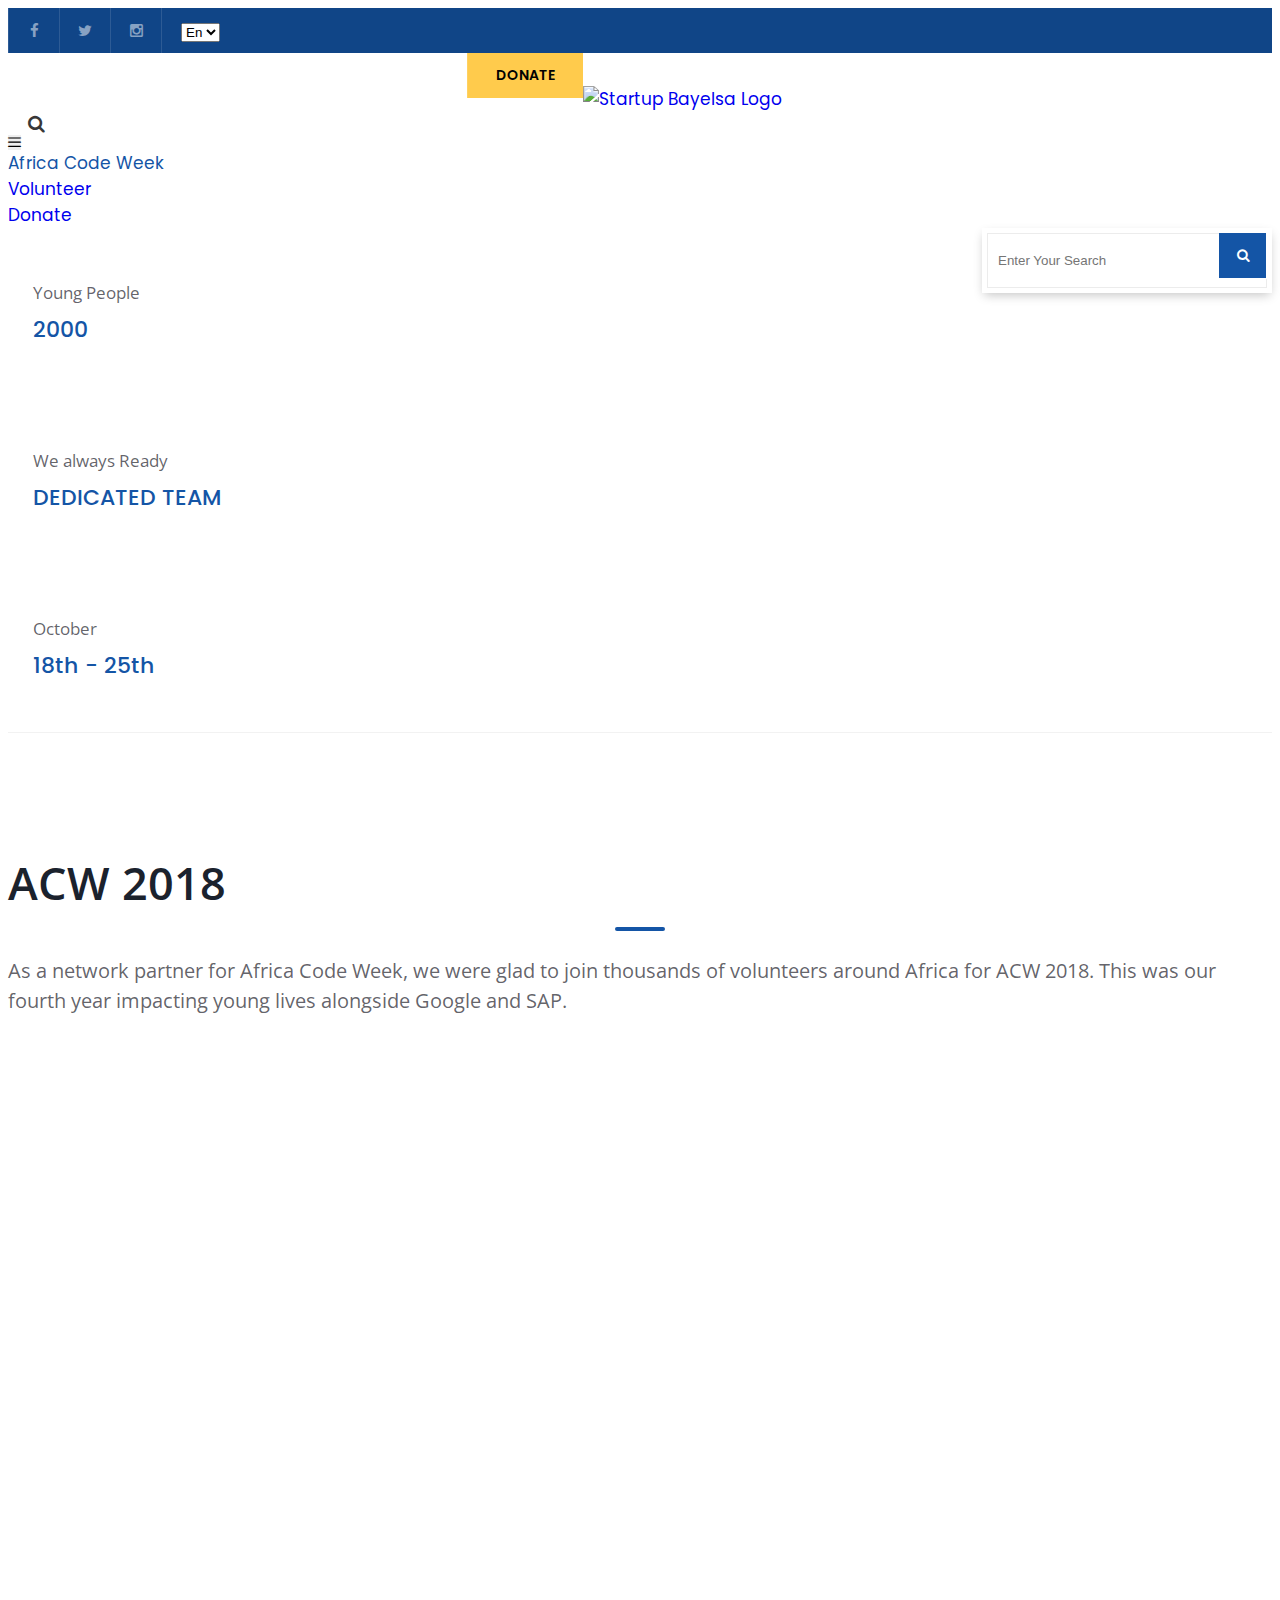
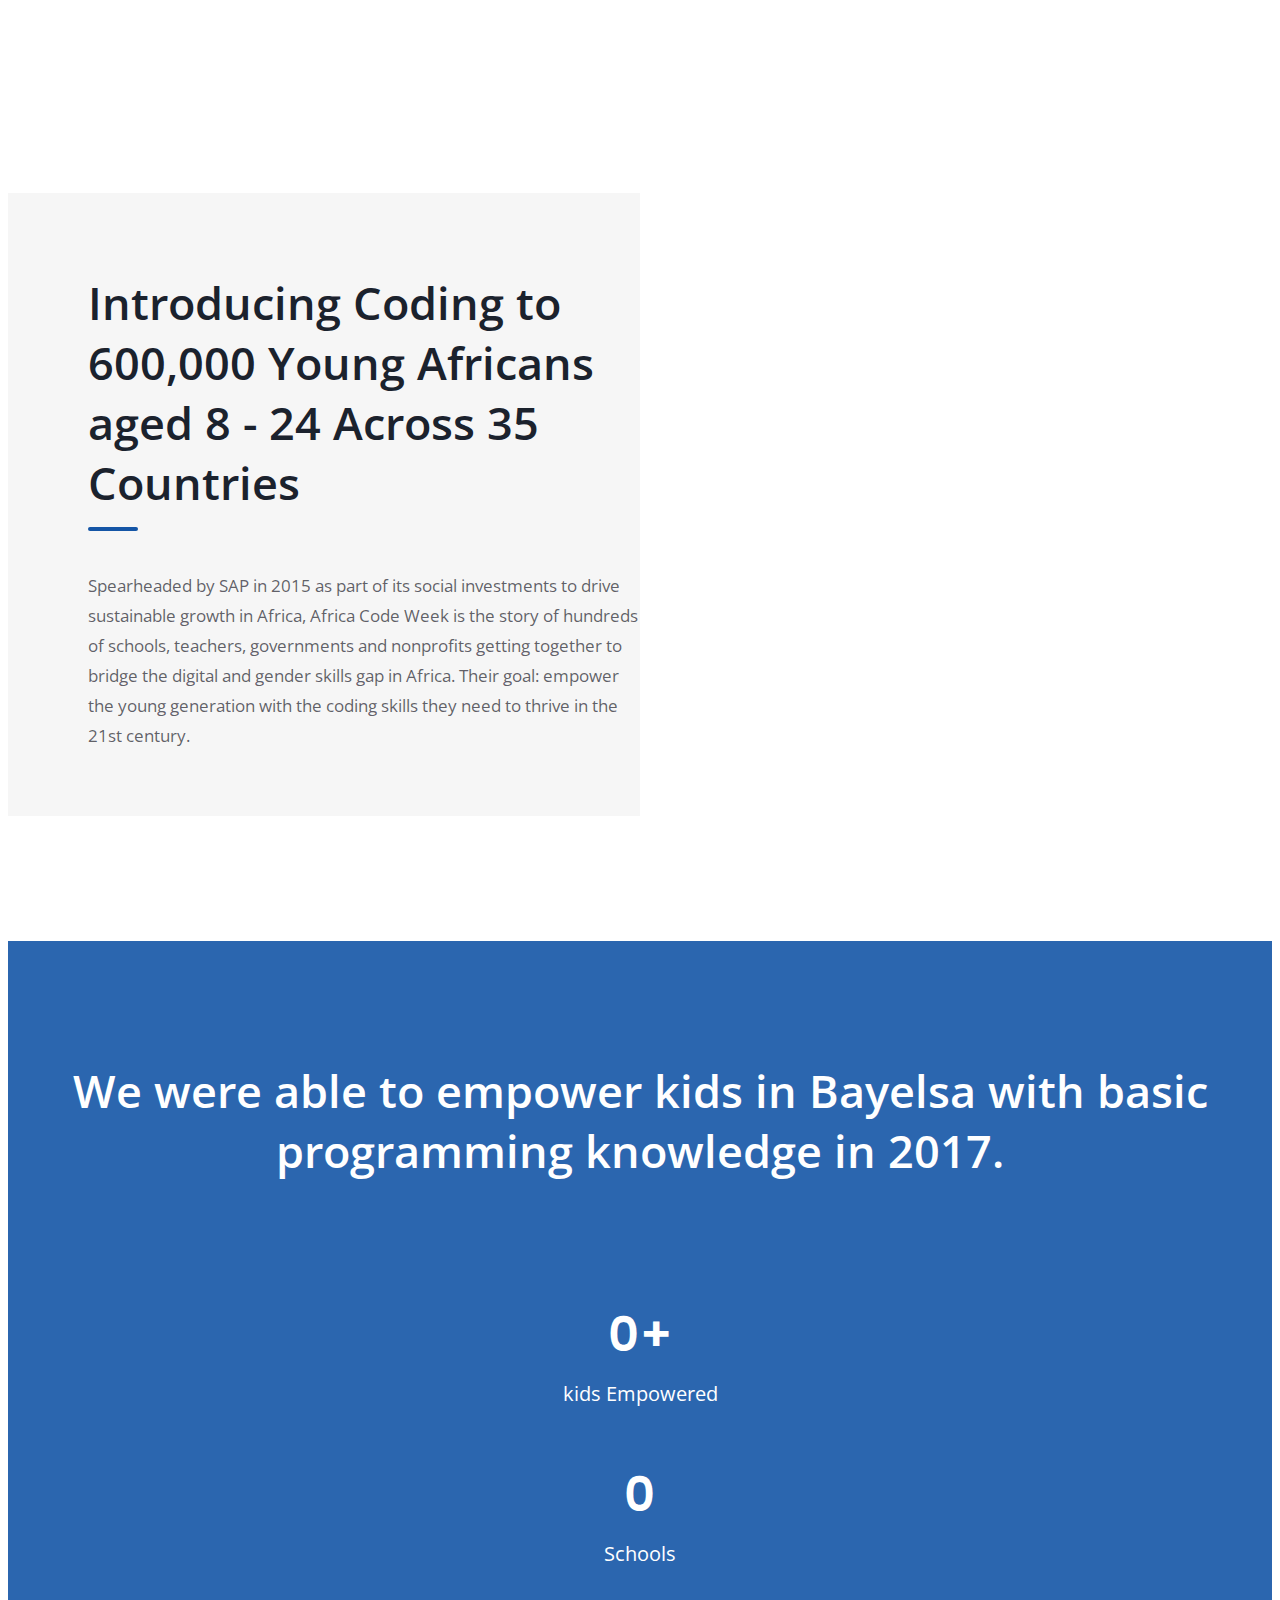
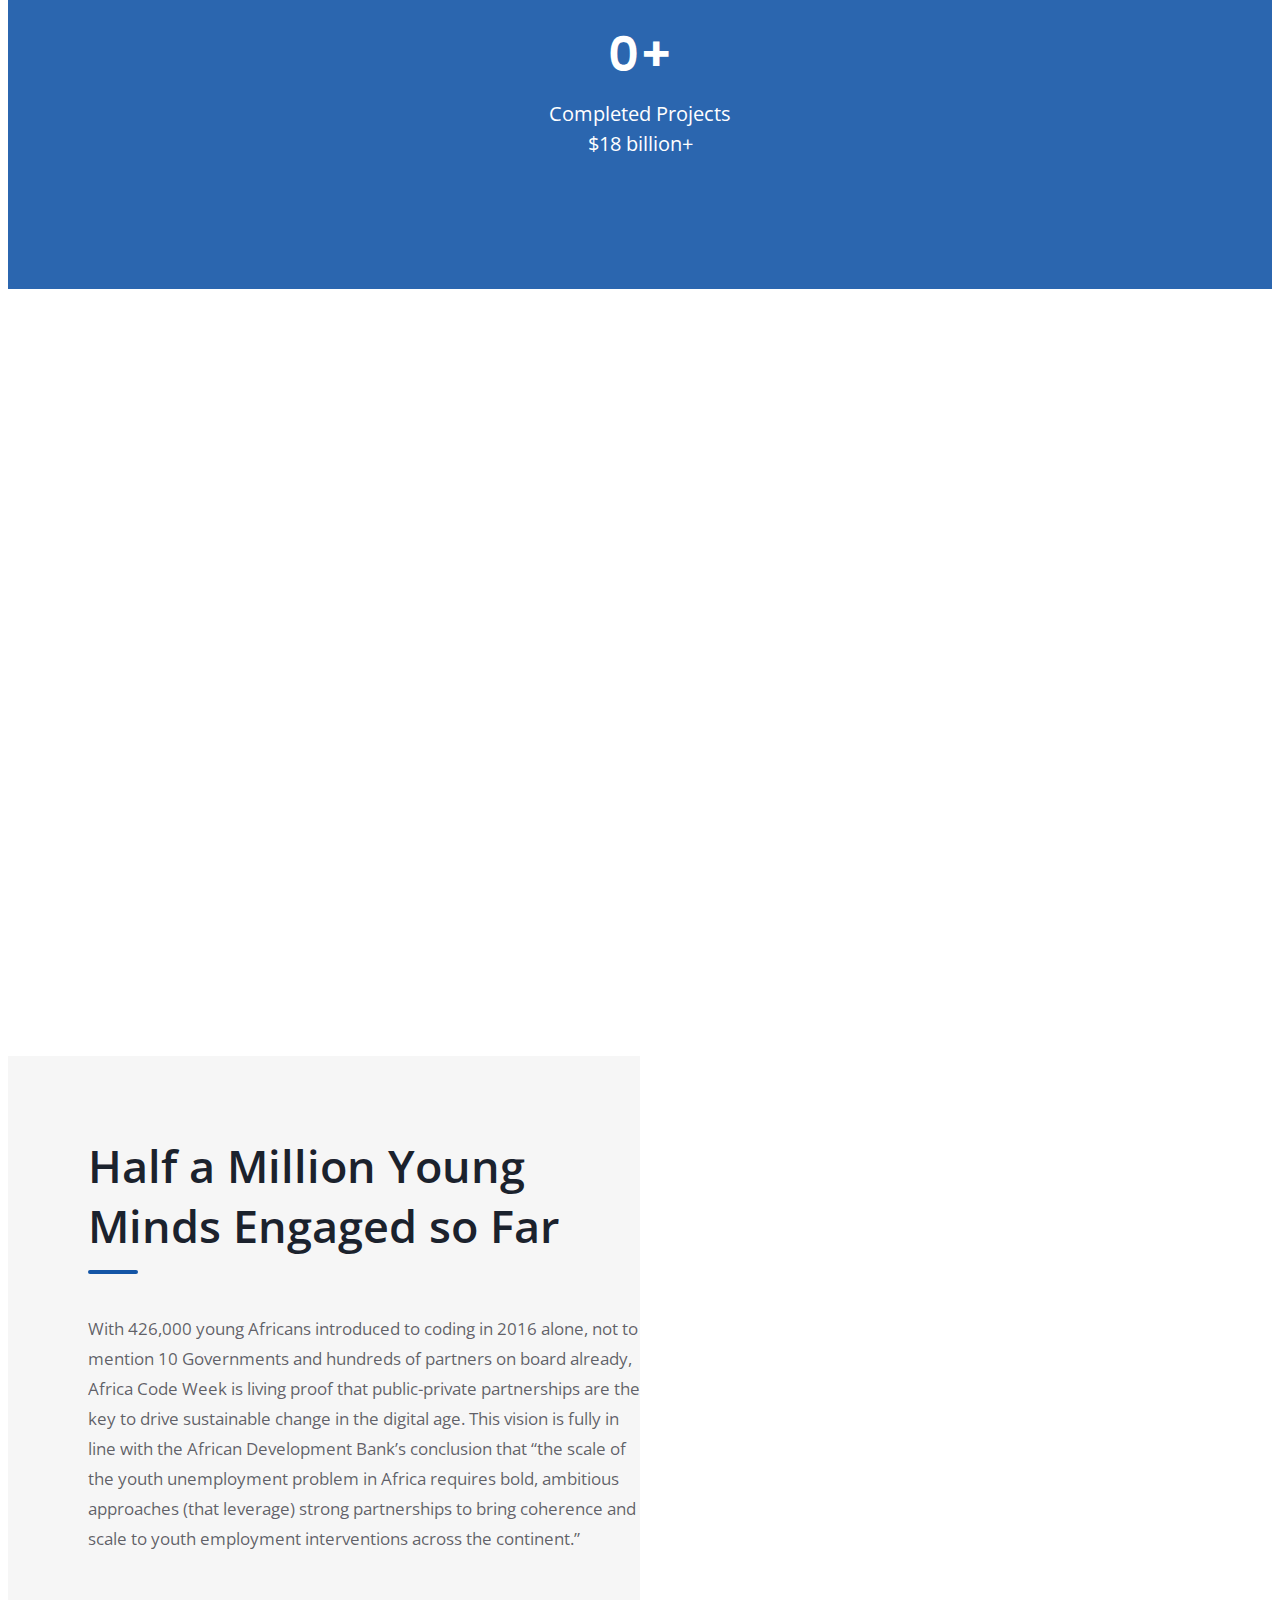
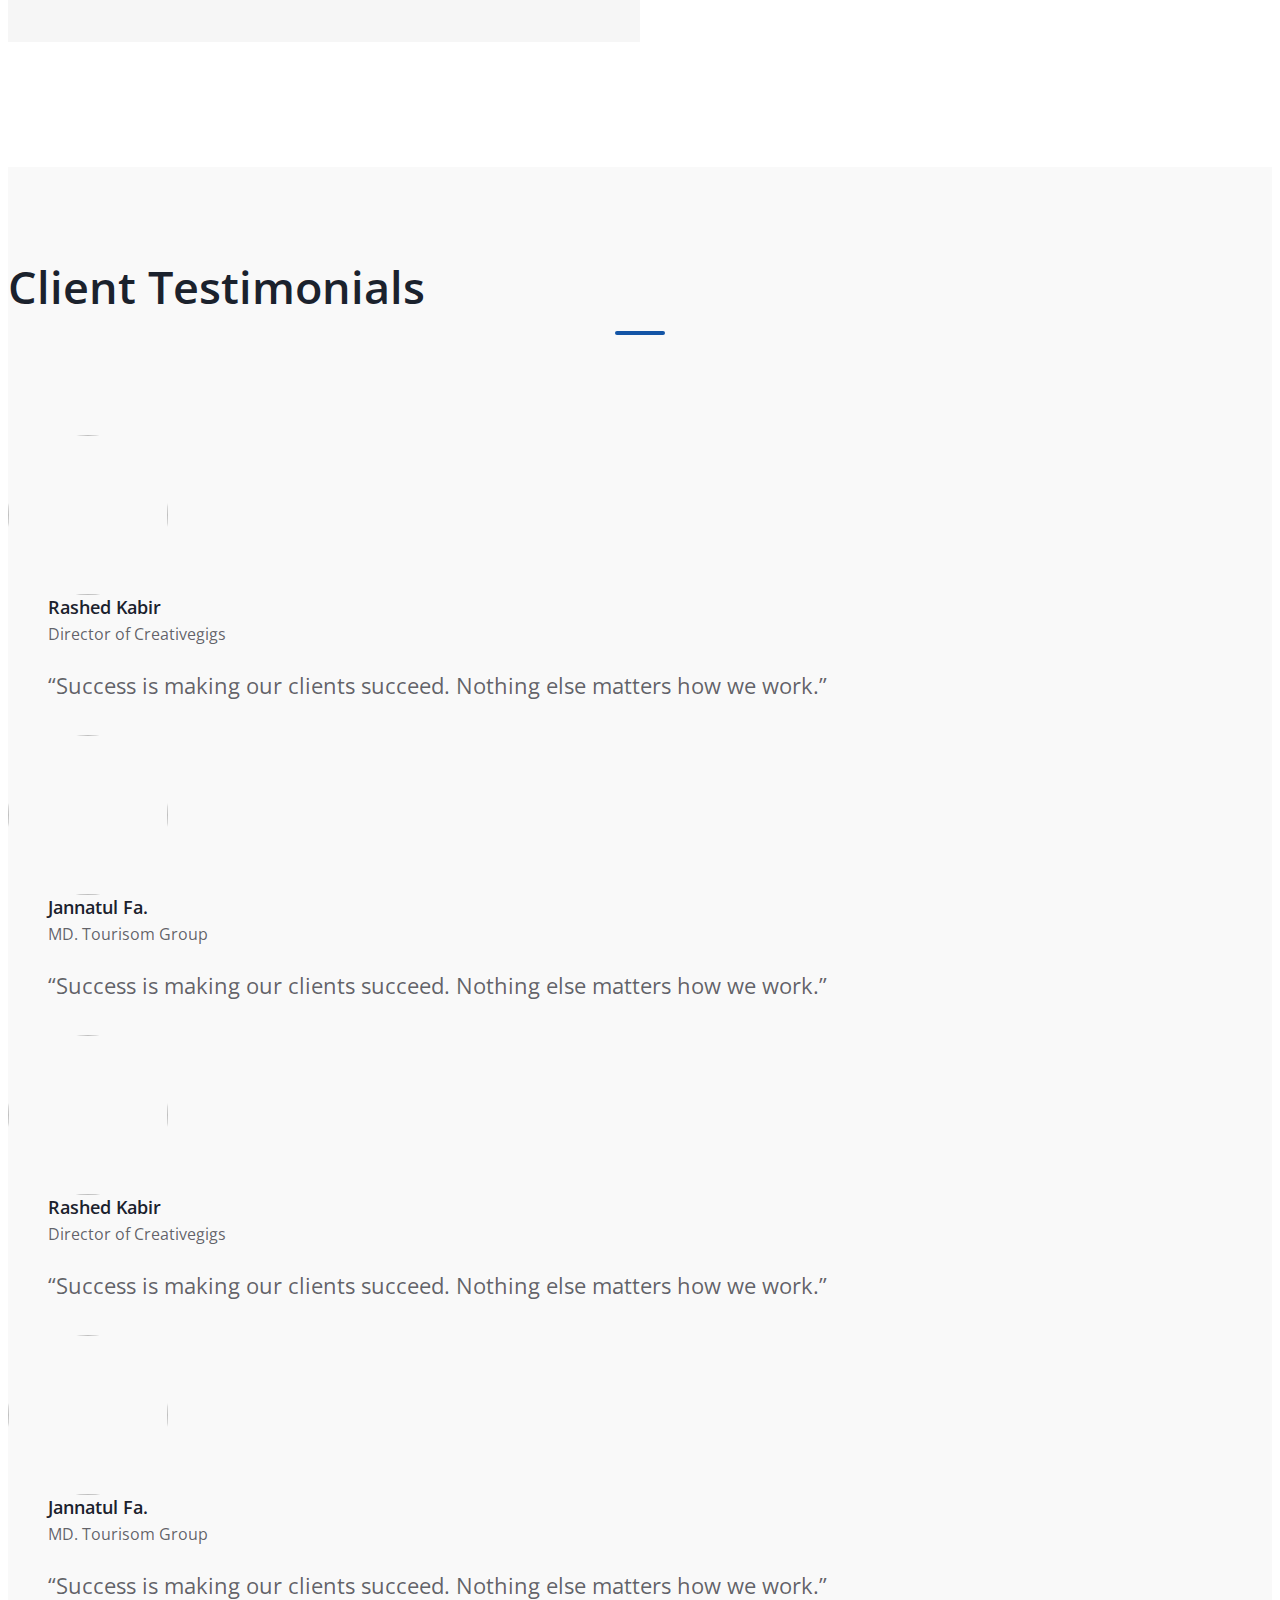
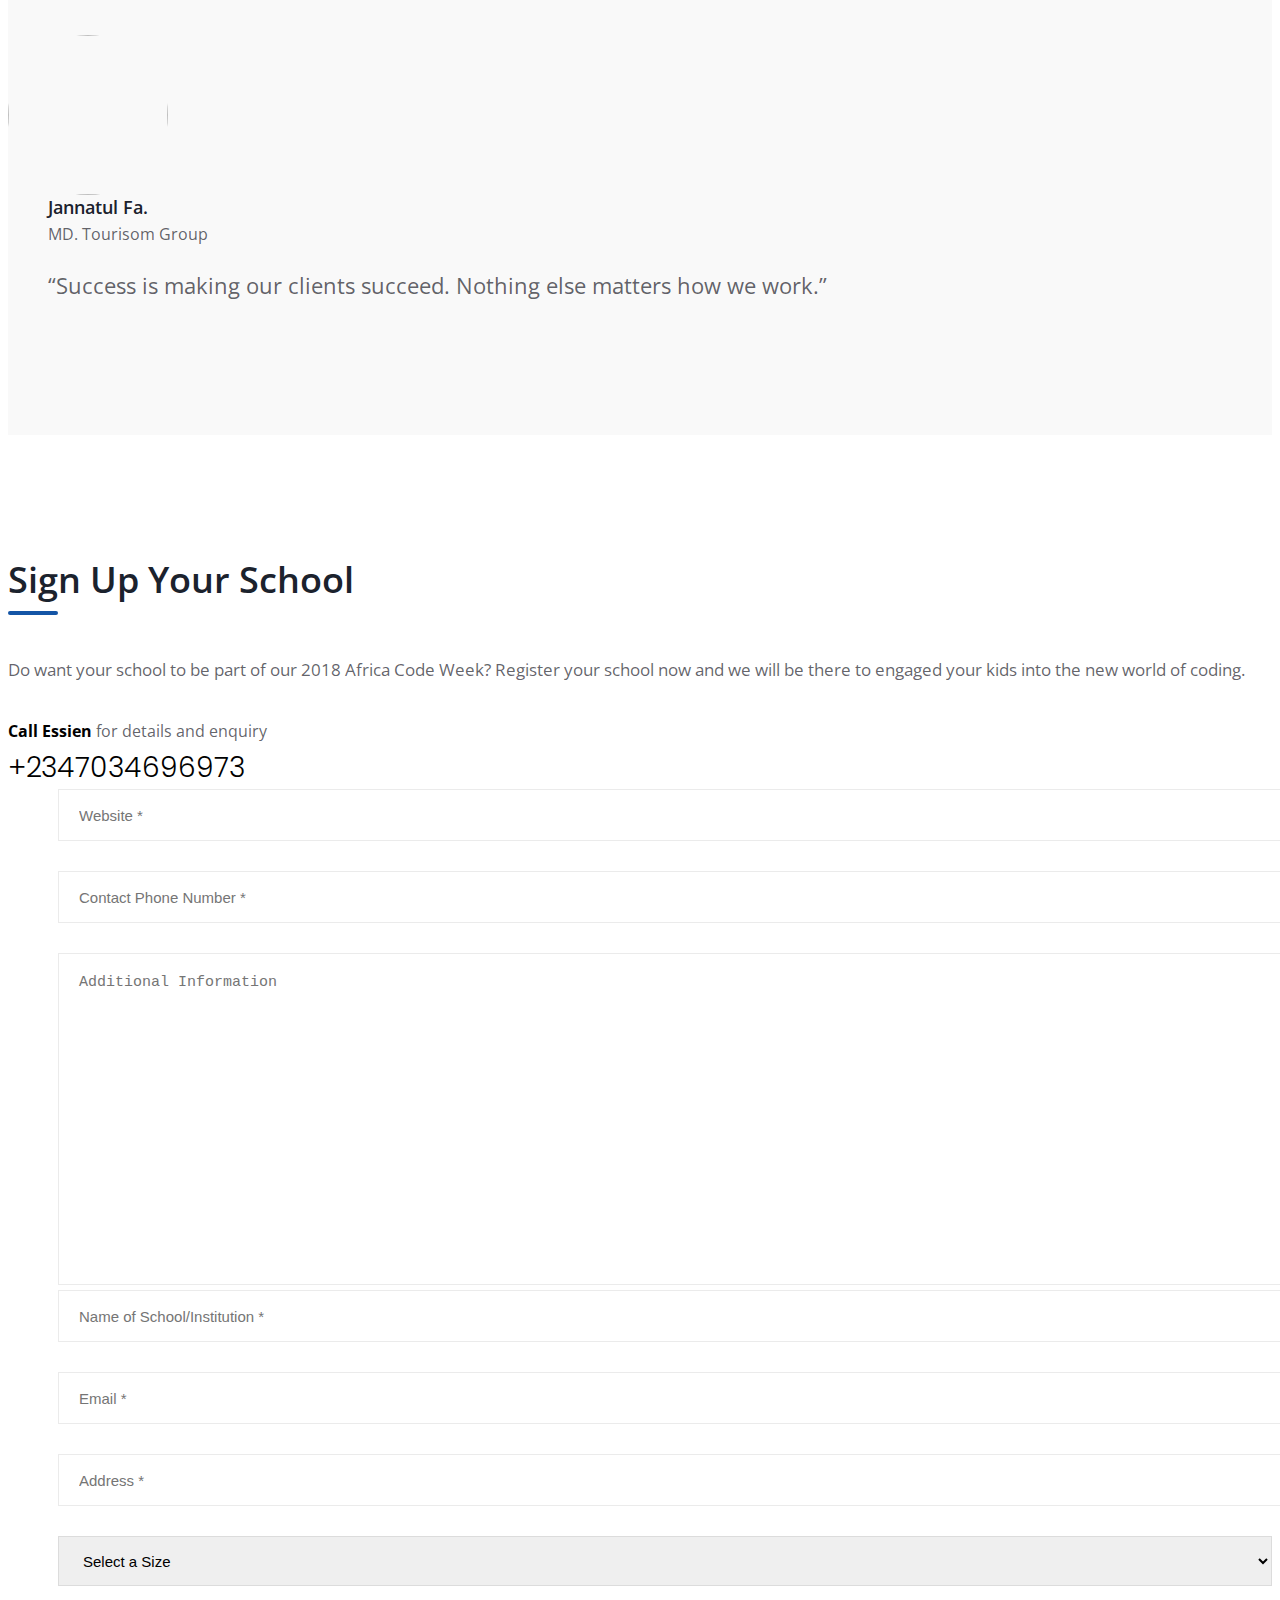
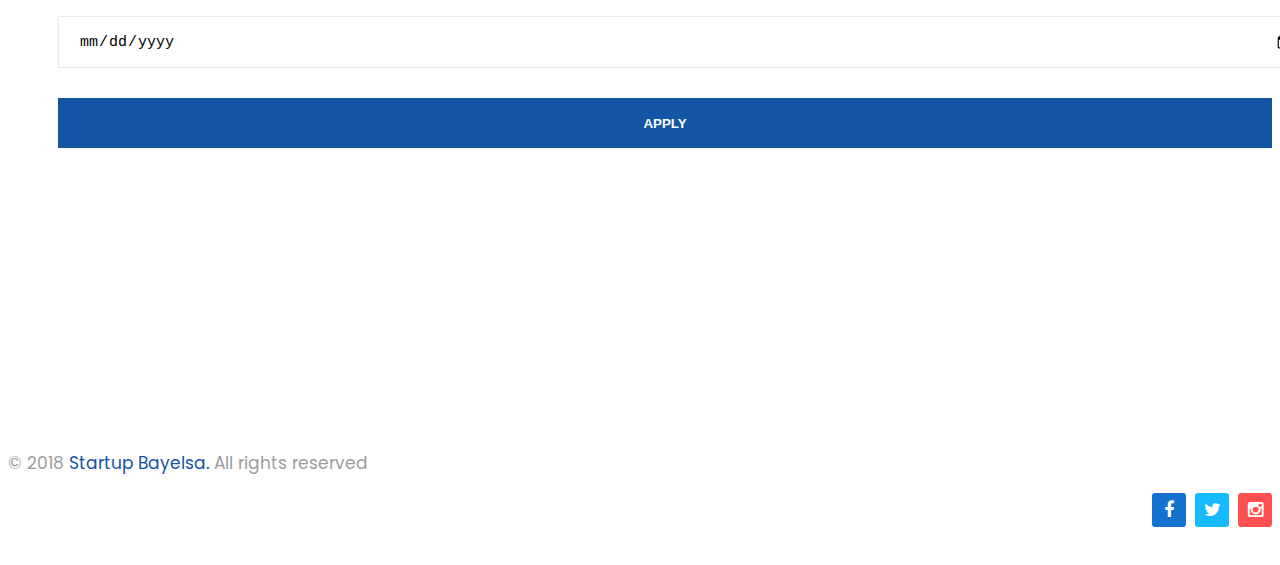
==== index.html @ 0e4b7bee "Add files via upload" ====
<!DOCTYPE html>
<html lang="en">
	<head>
		<meta charset="UTF-8">
		<!-- For IE -->
		<meta http-equiv="X-UA-Compatible" content="IE=edge">

		<!-- For Resposive Device -->
		<meta name="viewport" content="width=device-width, initial-scale=1, shrink-to-fit=no">

		<title>Conis - Business And Finance HTML Template</title>

		<!-- Favicon -->
		<link rel="icon" type="image/png" sizes="56x56" href="images/fav-icon/icon.png">


		<!-- Main style sheet -->
		<link rel="stylesheet" type="text/css" href="css/style.css">
		<!-- responsive style sheet -->
		<link rel="stylesheet" type="text/css" href="css/responsive.css">


		<!-- Fix Internet Explorer ______________________________________-->

		<!--[if lt IE 9]>
			<script src="http://html5shiv.googlecode.com/svn/trunk/html5.js"></script>
			<script src="vendor/html5shiv.js"></script>
			<script src="vendor/respond.js"></script>
		<![endif]-->

			
	</head>

	<body>
		<div class="main-page-wrapper">

			<!-- ===================================================
				Loading Transition
			==================================================== -->
		

			

			<!-- 
			=============================================
				Theme Header
			============================================== 
			-->
			<header class="theme-main-header">
				<div class="top-header">
					<div class="container">
						<div class="clearfix">
							<div class="float-left">
								<ul class="left-widget">
									<li>
										<ul class="social-icon clearfix">
											<li><a href="http://facebook.com/startupbayelsa"><i class="fa fa-facebook" aria-hidden="true"></i></a></li>
											<li><a href="http://twitter.com/startupbayelsa"><i class="fa fa-twitter" aria-hidden="true"></i></a></li>
											<li><a href="http://instagram.com/startupbayelsa"><i class="fa fa-instagram" aria-hidden="true"></i></a></li>
										</ul>
									</li>
									<li>
										<div id="polyglotLanguageSwitcher">
											<form action="#">
												<select id="polyglot-language-options">
													<option id="en" value="en" selected>En</option>
												</select>
											</form>
										</div> <!-- End #polyglotLanguageSwitcher -->
									</li>
								</ul>
							</div>
							<div class="float-right">
								<ul class="right-widget clearfix">
									<li><a href="#"><i class="fa fa-envelope" aria-hidden="true"></i> hello@startupbayelsa.com</a></li>
									<li><a href="#"><i class="fa fa-phone" aria-hidden="true"></i> +2348137221294</a></li>
									<li class="quote"><a href="donate.html">Donate</a></li>
								</ul>
							</div>
						</div> <!-- /.clearfix -->
					</div> <!-- /.container -->
				</div> <!-- /.top-header -->
				
				


				
				<div class="main-menu-wrapper clearfix">
					<div class="container clearfix">
						<!-- Logo -->
						<div class="logo float-left"><a href="index.html"><img src="images/logo/startup-bayelsa-logo.png" alt="Startup Bayelsa Logo"></a></div>

						<div class="right-widget float-right">
					   		<ul>
					   			<li class="search-option">
					   				<div class="dropdown">
					   					<button type="button" class="dropdown-toggle" data-toggle="dropdown"><i class="fa fa-search" aria-hidden="true"></i></button>
										<form action="#" class="dropdown-menu">
											<input type="text" Placeholder="Enter Your Search">
											<button><i class="fa fa-search"></i></button>
										</form>
					   				</div>
					   			</li>
					   		</ul>
					   	</div> <!-- /.right-widget -->

						<!-- ============================ Theme Menu ========================= -->
						<nav class="navbar-expand-lg float-right navbar-light" id="mega-menu-wrapper">
					    	<button class="navbar-toggler float-right clearfix" type="button" data-toggle="collapse" data-target="#navbarNav" aria-controls="navbarNav" aria-expanded="false" aria-label="Toggle navigation">
					    		<i class="flaticon-menu-options"></i>
					    	</button>
					    	<div class="collapse navbar-collapse clearfix" id="navbarNav">
					    	  <ul class="navbar-nav nav">
					    	    <li class="nav-item active"><a class="nav-link" href="index.html">Africa Code Week</a></li>
					    	    <li class="nav-item dropdown-holder">
					    	    	<a class="nav-link" href="volunteer.html">Volunteer</a>
					    	    </li>

					    	
					    	    <li class="nav-item dot-fix">
					    	    	<a class="nav-link" href="donate.html">Donate</a>
					    	    </li>
					    	  </ul>
					    	</div>
						</nav>
					</div> <!-- /.container -->
				</div> <!-- /.main-menu-wrapper -->
			</header> <!-- /.theme-main-header -->

			
			<!-- 
			=============================================
				Theme Main Banner
			============================================== 
			-->
			<div id="theme-main-banner" class="banner-one">
				<div data-src="images/home/EN-africa-code-week-dates.png">
					<div class="camera_caption">
						<div class="container">
						
						</div> <!-- /.container -->
					</div> <!-- /.camera_caption -->
				</div>
				<div data-src="images/home/bg.jpg">
					<div class="camera_caption">
						<div class="container">
							<h1 class="wow fadeInUp animated">18th - 25th <br>October</h1>
							<p class="wow fadeInUp animated" data-wow-delay="0.2s">Introducing Coding to 2000 Young Minds in Bayelsa</p>
							<a href="#" class="button-one wow fadeInLeft animated" data-wow-delay="0.3s">Register School</a>
						</div> <!-- /.container -->
					</div> <!-- /.camera_caption -->
				</div>
	
			</div> <!-- /#theme-main-banner -->
			

			
			
			<!-- 
			=============================================
				Top Feature
			============================================== 
			-->
			<div class="top-feature">
				<div class="container">
					<div class="row">
						<div class="col-lg-4 col-md-6 col-sm-4 col-12">
							<div class="single-feature clearfix">
								<img src="images/icon/1.png" alt="" class="float-left tran3s">
								<div class="text float-left">
									<p>Young People</p>
									<h4><a href="#" class="tran3s">2000</a></h4>
								</div> <!-- /.text -->
							</div> <!-- /.single-feature -->
						</div> <!-- /.col- -->
						<div class="col-lg-4 col-md-6 col-sm-4 col-12">
							<div class="single-feature clearfix">
								<img src="images/icon/2.png" alt="" class="float-left tran3s">
								<div class="text float-left">
									<p>We always Ready</p>
									<h4><a href="#" class="tran3s">DEDICATED TEAM</a></h4>
								</div> <!-- /.text -->
							</div> <!-- /.single-feature -->
						</div> <!-- /.col- -->
						<div class="col-lg-4 d-md-none d-lg-block col-sm-4 col-12">
							<div class="single-feature clearfix">
								<img src="images/icon/3.png" alt="" class="float-left tran3s">
								<div class="text float-left">
									<p>October </p>
									<h4><a href="#" class="tran3s">18th - 25th</a></h4>
								</div> <!-- /.text -->
							</div> <!-- /.single-feature -->
						</div> <!-- /.col- -->
					</div> <!-- /.row -->
				</div> <!-- /.container -->
			</div> <!-- /.top-feature -->


			<!-- 
			=============================================
				Our Service
			============================================== 
			-->
			<div class="our-service">
				<div class="container">
					<div class="theme-title text-center">
						<h2>ACW 2018</h2>
						<p>As a network partner for Africa Code Week, we were glad to join thousands of volunteers around Africa for ACW 2018. This was our fourth year impacting young lives alongside Google and SAP.</p>
					</div> <!-- /.theme-title -->
					
				</div> <!-- /.container -->
			</div> <!-- /.our-service -->



			<!-- 
			=============================================
				About Home Section
			============================================== 
			-->
			<div class="home-about-section clearfix">
				<div class="float-left left-side"></div>
				<div class="float-left right-side">
					<div class="opacity clearfix">
						<div class="main-content float-left">
							<div class="theme-title">
								<h2>Introducing Coding to 600,000 Young Africans aged 8 - 24  Across 35 Countries</h2>
							</div> <!-- /.theme-title -->
							<p>Spearheaded by SAP in 2015 as part of its social investments to drive sustainable growth in Africa, Africa Code Week is the story of hundreds of schools, teachers, governments and nonprofits getting together to bridge the digital and gender skills gap in Africa. Their goal: empower the young generation with the coding skills they need to thrive in the 21st century.</p>
							
						</div> <!-- /.main-content -->
					</div> <!-- /.opacity -->
				</div> <!-- /.right-side -->
			</div> <!-- /.home-about-section -->
			
			
				<!-- 
			=============================================
				Feature Banner
			============================================== 
			-->
			<div class="feature-banner bg-one">
				<div class="opacity overlay-one">
					<div class="container">
						<div class="theme-title text-center">
							<h2>We were able to empower kids in Bayelsa with basic programming knowledge in 2017.</h2>
						</div> <!-- /.theme-title -->
						<div class="row">
							<div class="col-sm-4 col-12">
								<div class="single-box">
			        				<h2 class="number"><span class="timer" data-from="0" data-to="100" data-speed="100" data-refresh-interval="5">0</span>+</h2>
			        				<p>kids Empowered</p>
			        			</div> <!-- /.single-box -->
							</div>  <!-- /.col- -->
							<div class="col-sm-4 col-12">
								<div class="single-box">
			        				<h2 class="number"><span class="timer" data-from="0" data-to="2" data-speed="1200" data-refresh-interval="5">0</span></h2>
			        				<p>Schools</p>
			        			</div> <!-- /.single-box -->
							</div>  <!-- /.col- -->
							<div class="col-sm-4 col-12">
								<div class="single-box">
			        				<h2 class="number"><span class="timer" data-from="0" data-to="37500" data-speed="1200" data-refresh-interval="5">0</span>+</h2>
			        				<p>Completed Projects <br>$18 billion+</p>
			        			</div> <!-- /.single-box -->
							</div>  <!-- /.col- -->
						</div> <!-- /.row -->
					</div> <!-- /.container -->
				</div> <!-- /.opacity -->
			</div> <!-- /.feature-banner -->
			
			
			<div class="home-about-section clearfix">
				<div class="float-left left-side1"></div>
				<div class="float-left right-side">
					<div class="opacity clearfix">
						<div class="main-content float-left1">
							<div class="theme-title">
								<h2>Half a Million Young Minds Engaged so Far</h2>
							</div> <!-- /.theme-title -->
							<p>With 426,000 young Africans introduced to coding in 2016 alone, not to mention 10 Governments and hundreds of partners on board already, Africa Code Week is living proof that public-private partnerships are the key to drive sustainable change in the digital age. This vision is fully in line with the African Development Bank’s conclusion that “the scale of the youth unemployment problem in Africa requires bold, ambitious approaches (that leverage) strong partnerships to bring coherence and scale to youth employment interventions across the continent.”</p><br>
		
						</div> <!-- /.main-content -->
					</div> <!-- /.opacity -->
				</div> <!-- /.right-side -->
			</div> <!-- /.home-about-section -->



			<!--
			=====================================================
				Testimonial Slider
			=====================================================
			-->
			<div class="testimonial-section">
				<div class="container">
					<div class="theme-title text-center">
						<h2>Client Testimonials</h2>
					</div> <!-- /.theme-title -->
					<div class="testimonial-slider">
						<div class="item">
							<div class="clearfix">
								<img src="images/home/7.jpg" alt="" class="author-img float-left">
								<div class="text float-left">
									<h5>Rashed Kabir</h5>
									<span>Director of Creativegigs</span>
									<p>“Success is making our clients succeed. Nothing else matters how we work.”</p>
									<img src="images/home/sign.png" alt="">
								</div>
							</div>
						</div>
						<div class="item">
							<div class="clearfix">
								<img src="images/home/8.jpg" alt="" class="author-img float-left">
								<div class="text float-left">
									<h5>Jannatul Fa.</h5>
									<span>MD. Tourisom Group</span>
									<p>“Success is making our clients succeed. Nothing else matters how we work.”</p>
									<img src="images/home/sign.png" alt="">
								</div>
							</div>
						</div>
						<div class="item">
							<div class="clearfix">
								<img src="images/home/7.jpg" alt="" class="author-img float-left">
								<div class="text float-left">
									<h5>Rashed Kabir</h5>
									<span>Director of Creativegigs</span>
									<p>“Success is making our clients succeed. Nothing else matters how we work.”</p>
									<img src="images/home/sign.png" alt="">
								</div>
							</div>
						</div>
						<div class="item">
							<div class="clearfix">
								<img src="images/home/8.jpg" alt="" class="author-img float-left">
								<div class="text float-left">
									<h5>Jannatul Fa.</h5>
									<span>MD. Tourisom Group</span>
									<p>“Success is making our clients succeed. Nothing else matters how we work.”</p>
									<img src="images/home/sign.png" alt="">
								</div>
							</div>
						</div>
						<div class="item">
							<div class="clearfix">
								<img src="images/home/8.jpg" alt="" class="author-img float-left">
								<div class="text float-left">
									<h5>Jannatul Fa.</h5>
									<span>MD. Tourisom Group</span>
									<p>“Success is making our clients succeed. Nothing else matters how we work.”</p>
									<img src="images/home/sign.png" alt="">
								</div>
							</div>
						</div>
					</div>
				</div>
			</div> <!-- /.testimonial-section -->


			<!--
			=====================================================
				Consultation Form
			=====================================================
			-->
			<div class="consultation-form">
				<div class="container">
					<div class="row">
						<div class="col-lg-4 col-12">
							<div class="theme-title">
								<h2>Sign Up Your School</h2>
							</div> <!-- /.theme-title -->
							<p>Do want your school to be part of our 2018 Africa Code Week? Register your school now and we will be there to engaged your kids into the new world of coding. </p>
							<div class="call-us"><b>Call Essien</b> for details and enquiry</div>
							<a href="+2347034696973" class="phone-call">+2347034696973</a>
						</div>
						<div class="col-lg-8 col-12">
							<div class="form-wrapper">

								<form action="#">
									<div class="row">
										<div class="col-md-6 order-md-last">
										
										    <input type="email" placeholder="Website *">
											<input type="email" placeholder="Contact Phone Number *">
											<textarea placeholder="Additional Information"></textarea>
										</div>
										<div class="col-md-6 order-md-first">
											<input type="text" placeholder="Name of School/Institution *">
											<input type="email" placeholder="Email *">
											<input type="email" placeholder="Address *">
											<select class="form-control" id="exampleSelect1">
										      <option>Select a Size</option>
										      <option>Less Than 50</option>
										      <option>100 - 100</option>
										      <option>101 - 150</option>
										      <option>150 -500</option>
										      <option>501 - 1000</option>
										      <option>1000+</option>
										    </select>
										    <input type="date" min="2018-10-18" max="2018-10-25">
										    
										    <button class="form-button" name="apply">Apply</button>
										</div>
									</div>
								</form>
							</div>
						</div>
					</div>
				</div> <!-- /.container -->
			</div> <!-- /.consultation-form -->




			<!--
			=====================================================
				Latest Update
			=====================================================
			-->
			


			<!--
			=====================================================
				Footer
			=====================================================
			-->
			<footer class="theme-footer">
				<div class="container">
					<div class="content-wrapper">
	

					

						<div class="copyright-wrapper row">
							<div class="col-md-6 col-sm-8 col-12">
								<p>© 2018 <a href="http://startupbayelsa.com">Startup Bayelsa.</a> All rights reserved</p>
							</div>
							<div class="col-md-6 col-sm-4 col-12">
								<ul>
									<li><a href="http://facebook.com/startupbayelsa"><i class="fa fa-facebook" aria-hidden="true"></i></a></li>
									<li><a href="http://twitter.com/startupbayelsa"><i class="fa fa-twitter" aria-hidden="true"></i></a></li>
									<li><a href="http://instagram.com/startupbayelsa"><i class="fa fa-instagram" aria-hidden="true"></i></a></li>
								</ul>
							</div>
						</div> <!-- /.copyright-wrapper -->
					</div>
				</div> <!-- /.container -->
			</footer> <!-- /.theme-footer -->
			

	        

	        <!-- Scroll Top Button -->
			<button class="scroll-top tran3s">
				<i class="fa fa-angle-up" aria-hidden="true"></i>
			</button>
			


		<!-- Optional JavaScript _____________________________  -->

    	<!-- jQuery first, then Popper.js, then Bootstrap JS -->
    	<!-- jQuery -->
		<script src="vendor/jquery.2.2.3.min.js"></script>
		<!-- Popper js -->
		<script src="vendor/popper.js/popper.min.js"></script>
		<!-- Bootstrap JS -->
		<script src="vendor/bootstrap/js/bootstrap.min.js"></script>
		<!-- Camera Slider -->
		<script src='vendor/Camera-master/scripts/jquery.mobile.customized.min.js'></script>
	    <script src='vendor/Camera-master/scripts/jquery.easing.1.3.js'></script> 
	    <script src='vendor/Camera-master/scripts/camera.min.js'></script>
		<!-- Language Stitcher -->
		<script src="vendor/language-switcher/jquery.polyglot.language.switcher.js"></script>
	    <!-- Mega menu  -->
		<script src="vendor/bootstrap-mega-menu/js/menu.js"></script>
		<!-- WOW js -->
		<script src="vendor/WOW-master/dist/wow.min.js"></script>
		<!-- owl.carousel -->
		<script src="vendor/owl-carousel/owl.carousel.min.js"></script>
		<!-- js count to -->
		<script src="vendor/jquery.appear.js"></script>
		<script src="vendor/jquery.countTo.js"></script>
		<!-- Fancybox -->
		<script src="vendor/fancybox/dist/jquery.fancybox.min.js"></script>

		<!-- Theme js -->
		<script src="js/theme.js"></script>
		</div> <!-- /.main-page-wrapper -->
	</body>
</html>
---- css/style.css ----
/* CSS Document */

/* 
    Created on   : 07/06/2018.
    Theme Name   : Conis.
    Description  : Conis - Business And Finance HTML Template
    Version      : 1.0.
    Author       : @CreativeGigs.
    Developed by : Jubayer al hasan. (jubayer.hasan1991@gmail.com)
   
*/

/* ------------------------------------------ */
/*             TABLE OF CONTENTS
/* ------------------------------------------ */
/*   01 - Global stlye  */
/*   02 - Theme Title  */
/*   03 - Theme Pagination  */
/*   04 - Theme Header */
/*   05 - Theme menu */
/*   06 - Theme Main Banner  */
/*   07 - Top Feature  */
/*   08 - Our Service  */
/*   09 - Feature Banner  */
/*   10 - Testimonial Slider  */
/*   11 - Latest Update  */
/*   12 - Footer  */
/*   13 - Theme Inner Banner  */
/*   14 - About Us  */
/*   15 - Our Team   */
/*   16 - Testimonial Slider Two */
/*   17 - Service Details  */
/*   18 - Our Portfolio  */
/*   19 - Portfolio Details  */
/*   20 - Our Blog  */
/*   21 - Blog Details  */
/*   22 - Conatct US  */
/*   23 - Popular Faq  */
/*   24 - Theme Error Page  */



/**
* Importing necessary  Styles.
**/
@import url('https://fonts.googleapis.com/css?family=Open+Sans:300,400,600,700|Poppins:200,300,400,500,600,700');
/*----bootstrap css ----- */
@import url('../vendor/bootstrap/css/bootstrap.min.css');
/*----camera-slider---*/
@import url('../vendor/Camera-master/css/camera.css');
/*------- Mega menu ------*/
@import url('../vendor/bootstrap-mega-menu/css/menu.css');
/*----font awesome -------*/
@import url('../fonts/font-awesome/css/font-awesome.min.css');
/*----owl-carousel css----*/
@import url('../vendor/owl-carousel/owl.carousel.css');
@import url('../vendor/owl-carousel/owl.theme.css');
/*-------- animated css ------*/
@import url('../vendor/WOW-master/css/libs/animate.css');
/*--------- flat-icon ---------*/
@import url('../fonts/icon/font/flaticon.css');
/*----------- Fancybox css -------*/
@import url('../vendor/fancybox/dist/jquery.fancybox.min.css');
/*------------- Map -------------*/
@import url('../vendor/sanzzy-map/dist/snazzy-info-window.min.css');
/*----Language Switcher---*/
@import url('../vendor/language-switcher/polyglot-language-switcher.css');


/*** 

====================================================================
  Loading Transition
====================================================================

 ***/
#loader-wrapper {
  position: fixed;
  top: 0;
  left: 0;
  width: 100%;
  height: 100%;
  z-index: 999999;
  background: #fff;
  overflow: hidden;
}
#loader {
  background: url(../images/1.gif);
  width: 64px;
  height: 64px;
  position: relative;
  top: 50%;
  margin: -32px auto 0 auto;
}

/*==================== Click Top ====================*/
.scroll-top {
  width:25px;
  height:25px;
  position: fixed;
  bottom: 10px;
  right: 5px;
  z-index: 99;
  text-align: center;
  color: #fff;
  background: #1455a6;
  font-size: 20px;
  display: none;
  cursor: pointer;
  border-radius: 3px;
}
.scroll-top:after {
  position: absolute;
  z-index: -1;
  content: '';
  top: 100%;
  left: 5%;
  height: 10px;
  width: 90%;
  opacity: 1;
  background: radial-gradient(ellipse at center, rgba(0, 0, 0, 0.25) 0%, rgba(0, 0, 0, 0) 80%);
}
/*______________________ Global stlye ___________________*/

 @font-face {
  font-family: 'font-awesome';
  src: url('../fonts/font-awesome/fonts/fontawesome-webfont.ttf');
  src: url('../fonts/font-awesome/fonts/fontawesome-webfont.eot'), /* IE9 Compat Modes */
       url('../fonts/font-awesome/fonts/fontawesome-webfont.woff2') format('woff2'), /* Super Modern Browsers */
       url('../fonts/font-awesome/fonts/fontawesome-webfont.woff') format('woff'), /* Pretty Modern Browsers */
       url('../fonts/font-awesome/fonts/fontawesome-webfont.svg') format('svg'); /* Legacy iOS */
 }

 body {
  font-family: 'Open Sans', sans-serif;
  font-weight: normal;
  color:rgba(9,9,19,0.65);
  font-size: 17px;
  position: relative;
 }
 h1,h2,h3,h4,h5,h6,p,ul { margin:0;padding: 0;}
 h2,h3,h4,h5,h6 {color: #1b222d;font-weight: normal;}
 h1 {font-size: 70px;line-height: 85px;font-weight: 700;}
 h2 {font-size: 40px; font-weight: 600;}
 h3 {font-size: 28px;}
 h4 {font-size: 22px;}
 h5 {font-size: 20px;}
 h6 {font-size: 18px;}
 p {line-height: 30px;}
 ul {list-style-type: none;}
 a {text-decoration: none; display: inline-block; font-family: 'Poppins', sans-serif;}
 a:hover,a:focus,a:visited {text-decoration: none; outline: none;}
 img {max-width: 100%; display: block;}
 button {border:none;outline: none;-webkit-box-shadow: none;box-shadow: none;display: block; padding: 0;cursor: pointer;}
 button:focus {outline: none;}
 input,textarea {outline: none; -webkit-box-shadow: none; box-shadow: none;-webkit-transition: all 0.3s ease-in-out;transition: all 0.3s ease-in-out;}
.m-top0 {margin-top: 0 !important;}
.m-bottom0 {margin-bottom: 0 !important;}
.p-bottm0 {padding-bottom: 0 !important;}
.no-border {border: none !important;}
/*--------------------- Transition --------------------*/
.tran3s,.social-icon li a,#mega-menu-wrapper .nav>li>a,.main-page-wrapper,#searchWrapper,.our-service .single-service,.our-service .single-service .text h4 a,.work-progress .single-figure h4 a,
.why-choose-us .single-block>a,.why-choose-us .single-block h4 a,.latest-update .single-update-post h4 a,.theme-title a,.main-menu-wrapper .right-widget .search-option form button,
.theme-footer .footer-bottom-wrapper .phone-number,.theme-footer .footer-bottom-wrapper .footer-list ul li a,#searchWrapper #close-button:before,
#searchWrapper #close-button:after,.why-choose-us.style-two .single-block,.our-team .single-team-member .image-box .opacity ul li a,
.our-team .single-team-member .image-box .opacity,.owl-theme .owl-dots .owl-dot span,.service-details .box-wrapper .title .loan,
.mixitUp-menu ul li:before,.mixitUp-menu ul li,.our-portfolio .single-item .image-box .overlay,.our-portfolio .single-item .image-box .overlay .link,
.our-portfolio .single-item .text h4 a,.our-portfolio .single-item .image-box .overlay-text:before,.theme-pagination ul li a,body .theme-button,
.our-portfolio .single-item .image-box .overlay-text:after,.our-portfolio .single-item .image-box .overlay-text h4 a,.our-blog .blog-post .read-more,
.blog-sidebar .blog-categories ul li a,.blog-sidebar .sidebar-recent-post li a,.blog-sidebar .sidebar-keyword ul li a,.our-blog .blog-post .title a,
.blog-details .share-option ul li a,.blog-details .public-comment-area .comment button,.popular-faq .faq-panel .panel-group .panel-heading a:before,
.error-page a,.owl-theme .owl-nav [class*=owl-],#mega-menu-wrapper .nav>li.search-button button,.theme-main-header .top-header .right-widget>li a,
.our-service-two .single-service,.our-portfolio .all-project-button a,.consultation-form .phone-call,.consultation-form .form-wrapper .form-button  {
  -webkit-transition: all .3s ease-in-out;
  transition: all .3s ease-in-out;
}
.tran4s,.why-choose-us .single-block img,.our-team .single-team-member .image-box .opacity ul li,
.our-portfolio .single-item .image-box .img,.our-blog .blog-post .image img,.latest-update .single-update-post .image-box img  {
  -webkit-transition: all .4s ease-in-out;
  transition: all .4s ease-in-out;
}
 /*----------------------- Theme Color File -------------------*/
.p-color,#mega-menu-wrapper .nav>li.dropdown-holder .sub-menu li:hover>a,.theme-main-header .top-header .left-widget .social-icon li a:hover,
.top-feature .single-feature .text h4 a,.our-service .single-service .text h4 a,.work-progress .single-figure h4 a,.loan-section .loan-confirm-form h2,.loan-section .loan-confirm-form h3,
.why-choose-us .single-block h4 a,.theme-footer .footer-bottom-wrapper .mail-address:hover,.theme-footer .footer-bottom-wrapper .phone-number:hover,.mixitUp-menu ul li.active,
.theme-footer .footer-bottom-wrapper .footer-list ul li a:hover,.theme-footer .copyright-wrapper p a,#searchWrapper form button:hover,.service-details .box-wrapper .title h3,
.why-choose-us.style-two .single-block .icon,.about-us-section .text-wrapper h4,.service-details .box-wrapper .middle-text ul li:before,#theme-main-banner .camera_caption h1,
.our-portfolio .single-item .text h4 a,.our-blog .blog-post .title a:hover,.blog-sidebar .blog-categories ul li a:hover,.blog-sidebar .sidebar-recent-post li a,
.our-blog .blog-post .read-more,.blog-details .share-option ul.social-icon li a:hover,.blog-details .share-option ul.tags li a:hover,.related-project .owl-theme .owl-nav [class*=owl-]:hover,
.blog-details .public-comment-area .comment button,.portfolio-details .details-text .text-left-side h2,.portfolio-details .details-text .portfolio-info-list li strong,.loan-section .loan-confirm-form p,
.our-service-two .single-service h5:hover a,#mega-menu-wrapper .nav>li.active>a,#mega-menu-wrapper .nav>li:hover>a  {
  color:#1455a6;
}
.p-bg-color,#theme-main-banner .camera_caption a.button-one,.loan-section .loan-confirm-form .apply-button:hover,.main-menu-wrapper .right-widget .search-option form button,
.theme-title a:hover,.theme-footer .subscribe-form input[type="submit"],#searchWrapper #close-button:hover:before,#searchWrapper #close-button:hover:after,
.get-loan-form form input[type="submit"]:hover,.our-team .single-team-member .image-box .opacity ul li a,.service-details .box-wrapper .title .loan:hover,
.mixitUp-menu ul li:before,.our-portfolio .single-item .image-box .link:hover,.theme-pagination ul li a:hover,.blog-details .mark-text:before,
.theme-pagination ul li.active a,.blog-sidebar .sidebar-keyword ul li a:hover,.our-blog .blog-post .read-more:hover,.blog-details .comment-form form input[type="submit"],
.form-styl-two input[type="submit"],.faq-form form input[type="submit"],.error-page a,.theme-title h2:before,body .theme-button,.our-portfolio .all-project-button a:hover,
.testimonial-section .owl-theme .owl-dots .owl-dot.active span,.testimonial-section .owl-theme .owl-dots .owl-dot:hover span,.consultation-form .form-wrapper .form-button {
  background: #1455a6;
}
#theme-main-banner .camera_caption a.button-one,.work-progress .single-figure .count:before,.theme-pagination ul li a:hover,.theme-pagination ul li.active a,
.blog-sidebar .sidebar-search form input:focus,.blog-sidebar .sidebar-keyword ul li a:hover,.our-blog .blog-post .read-more:hover,.our-portfolio .all-project-button a:hover,
.testimonial-section .owl-theme .owl-dots .owl-dot.active span,.testimonial-section .owl-theme .owl-dots .owl-dot:hover span {
  border-style: solid;
  border-color:#1455a6;
}
.s-color,#theme-main-banner .camera_caption h1 span,.theme-menu-wrapper .top-header ul li:first-child a:hover,.top-feature .single-feature:hover .text h4 a,
.our-service .single-service .text .interest,.work-progress .single-figure:hover h4 a,.why-choose-us .single-block>a:hover,.latest-update .single-update-post:hover h4 a,
.home-two-banner #theme-main-banner .camera_caption a.button-two:hover,.home-two-banner #theme-main-banner .camera_caption a.button-one:hover,
.our-portfolio .single-item .text h4 a:hover,.our-portfolio .single-item .image-box .overlay-text h4 a:hover,.blog-sidebar .sidebar-recent-post li a:hover,
.blog-details .public-comment-area .comment button:hover,#theme-main-banner .camera_prev:before,#theme-main-banner .camera_next:before,
.theme-main-header .top-header .right-widget>li a:hover,.consultation-form .phone-call:hover {
  color: #ffcb4c;
}
.s-bg-color,.scroll-top:hover,.theme-main-header .top-header .left-widget .social-icon li a:hover, #theme-main-banner .camera_caption a.button-one:hover,#theme-main-banner .camera_caption a.button-two:hover,.theme-title a,
#watch-video a,.loan-section .loan-confirm-form .apply-button,.theme-main-header .top-header .right-widget>li.quote a,.main-menu-wrapper .right-widget .cart-icon a span,body .theme-button:hover,
.theme-footer .subscribe-form input[type="submit"]:hover,.home-two-banner #theme-main-banner .camera_caption a.button-one,.get-loan-form form input[type="submit"],
.our-team .single-team-member .image-box .opacity ul li:hover a,.client-slider-two.owl-theme .owl-dots .owl-dot.active span,.main-menu-wrapper .right-widget .search-option form button:hover,
.client-slider-two.owl-theme .owl-dots .owl-dot:hover span,.service-details .box-wrapper .title .loan,.our-portfolio .single-item .image-box .overlay-text:before,
.our-portfolio .single-item .image-box .overlay-text:after,.blog-details .comment-form form input[type="submit"]:hover,.blog-details .comment-form form input[type="submit"]:focus,
.contact-us .contact-address ul li a:hover,.popular-faq .faq-panel .panel-group .panel-heading.active-panel a:before,.faq-form form input[type="submit"]:hover,.error-page a:hover,
.consultation-form .form-wrapper .form-button:hover,.latest-update .theme-title a:hover {
  background: #ffcb4c;
}
#theme-main-banner .camera_caption a.button-one:hover,#theme-main-banner .camera_caption a.button-two:hover,.home-two-banner #theme-main-banner .camera_caption a.button-one,
#theme-main-video-slider#theme-main-banner .camera_caption a.button-two:hover,.client-slider-two.owl-theme .owl-dots .owl-dot.active span,.latest-update .theme-title a:hover,
.client-slider-two.owl-theme .owl-dots .owl-dot:hover span,.contact-us .contact-address ul li a:hover,.popular-faq .faq-panel .panel-group .panel-heading.active-panel a:before {
  border-style: solid;
  border-color:#ffcb4c;
}
/*----------------- Theme Button ---------------*/
body .theme-button {
  line-height: 50px;
  padding: 0 30px;
  font-size: 15px;
  text-transform: uppercase;
  color: #fff;
  font-weight: 500;
}
/*------------------- Theme Title ------------------*/
.theme-title {position: relative;}
.theme-title h2 {
  font-size: 45px;
  font-weight: 600;
  line-height: 60px;
  position: relative;
  padding-bottom: 18px;
}
.theme-title h2:before {
  content: '';
  width: 50px;
  height: 4px;
  border-radius: 2px;
  position: absolute;
  bottom: 0;
  left:0;
}
.theme-title.text-center h2:before {left:50%;margin-left: -25px;}
.theme-title p {font-size: 20px;margin-top: 25px;}
.theme-title h6 {
  font-weight: 600;
  text-transform: uppercase;
  color: rgba(0,0,0,0.3);
  margin-bottom: 10px;
}
.theme-title a {
  line-height: 50px;
  padding: 0 30px;
  font-size: 14px;
  text-transform: uppercase;
  color: #fff;
  font-weight: 500;
  position: absolute;
  top:46px;
  right: 0;
  letter-spacing: 1px;
}
/*------------------- Theme Pagination ------------------*/
.theme-pagination ul {padding-top: 40px;}
.theme-pagination ul,.theme-pagination ul li {display: inline-block;}
.theme-pagination ul li a {
  display: block;
  font-size: 20px;
  text-transform: uppercase;
  color: #d7d7d7;
  padding: 4px 17px;
  border: 1px solid rgba(226,226,226,0.5);
  margin: 0 3px;
}
.theme-pagination ul li a:hover,
.theme-pagination ul li.active a {color: #fff;}
.theme-pagination ul li.active a {cursor: default;}
/*--------------------------- Theme Header ---------------------*/
.theme-main-header .top-header {background: #104587;}
.theme-main-header .top-header .left-widget>li {display: inline-block;line-height: 45px;vertical-align: middle;}
.theme-main-header .top-header .left-widget .social-icon li {
  float: left;
  width: 50px;
  text-align: center;
  border-right: 1px solid rgba(255,255,255,0.12);
}
.theme-main-header .top-header .left-widget .social-icon li:first-child {border-left: 1px solid rgba(255,255,255,0.12);}
.theme-main-header .top-header .left-widget .social-icon li a {
  display: block;
  font-size: 15px;
  color: rgba(255,255,255,0.5);
}
#polyglotLanguageSwitcher {margin-left:15px;line-height: 45px;}
#polyglotLanguageSwitcher span.trigger:before {
  content: '';
  font-family: 'font-awesome';
  position: absolute;
  color:#fff;
  top:0;
  right:-32px;
}
#polyglotLanguageSwitcher a {
  font-family: 'Open Sans', sans-serif;
  display: block;
  font-size: 15px;
  color:#fff;
  text-transform: uppercase;
  font-weight: normal;
  padding-top: 0;
  padding-bottom: 0;
}
.theme-main-header .top-header .right-widget>li {float:left;line-height: 45px;}
.theme-main-header .top-header .right-widget>li a {
  font-family: 'Open Sans', sans-serif;
  font-weight: 600;
  font-size: 15px;
  color: rgba(255,255,255,0.8);
  position: relative;
  padding: 0 25px 0 45px;
  border-left: 1px solid rgba(255,255,255,0.12);
  display: block;
}
.theme-main-header .top-header .right-widget>li a i {
  position: absolute;
  line-height: 45px;
  top:0;
  left:20px;
  font-size: 14px;
}
.theme-main-header .top-header .right-widget>li.quote a {
  font-family: 'Poppins', sans-serif;
  padding: 0 28px;
  text-align: center;
  color: #010101;
  text-transform: uppercase;
  font-size: 14px;
  font-weight: 600;
}
/*------------------------------ Theme menu ----------------------*/
.main-menu-wrapper {position: relative;}
.main-menu-wrapper .container {position: relative;}
.main-menu-wrapper .logo {margin-top: 33px;}
.main-menu-wrapper .right-widget>ul>li {line-height: 108px;display: inline-block;}
.main-menu-wrapper .right-widget .cart-icon a {
  position: relative;
  color: #383838;
  font-size: 18px;
  margin-right: 12px;
}
.main-menu-wrapper .right-widget .cart-icon a span {
  position: absolute;
  width: 18px;
  height: 18px;
  border-radius: 50%;
  text-align: center;
  line-height: 18px;
  font-size: 11px;
  font-weight: 600;
  color: #555555;
  top: 52px;
  right: -13px;
}
.main-menu-wrapper .right-widget .search-option .dropdown-toggle {
  background: transparent;
  color: #383838;
  font-size: 18px;
  margin: 0 18px 0 20px;
}
.main-menu-wrapper .right-widget .search-option .dropdown-toggle:after {display: none;}
.main-menu-wrapper .right-widget .search-option .dropdown-menu {
  -webkit-transform:none !important;
          transform:none !important;
  position: absolute;
  height:55px;
  width:280px;
  padding: 5px;
  border-radius: 0;
  right: 0 !important;
  left:auto !important;
  top:100% !important;
  box-shadow: none;
  border:none;
  float:none;
  margin:0;
  background: #fff;
  box-shadow: 0px 4px 10px -2px rgba(0,0,0,0.23);
}
.main-menu-wrapper .right-widget .search-option form input {
  position: absolute;
  top:5px;
  left:5px;
  right: 5px;
  bottom: 5px;
  background: transparent;
  border:1px solid #ececec;
  padding: 0 49px 0 10px;
}
.main-menu-wrapper .right-widget .search-option form button {
  display: block;
  width:48px;
  color:#fff;
  border:1px solid #fff;
  border-left:none;
  line-height: 45px;
  text-align: center;
  position: absolute;
  top:4px;
  right:5px;
}
/*================= Sticky Menu ===============*/
@-webkit-keyframes menu_sticky {
  0%  {margin-top:-120px;opacity: 0;}
  50%  {margin-top: -64px;opacity: 0;}
  100% {margin-top: 0;opacity: 1;}
}
@keyframes menu_sticky {
  0%  {margin-top:-120px;opacity: 0;}
  50%  {margin-top: -64px;opacity: 0;}
  100% {margin-top: 0;opacity: 1;}
}
.main-menu-wrapper.fixed {
  position: fixed !important;
  width:100%;
  top:0;
  left:0;
  z-index: 999;
  background: #fff;
  padding-top: 0;
  -webkit-box-shadow: 0px 13px 35px -12px rgba(35,35,35,0.15);
    box-shadow: 0px 13px 35px -12px rgba(35,35,35,0.15);
  -webkit-animation: menu_sticky 0.7s ease-in-out;
  animation: menu_sticky 0.7s ease-in-out;
}
/*---------------------------- Theme Main Banner -------------------------*/
.camera_wrap {float:none;}
#theme-main-banner .camera_overlayer {
  content: '';
  position: absolute;
  top:0;
  left:0;
  right: 0;
  bottom: 0;
  background: transparent;
}
#theme-main-banner.banner-two .camera_overlayer {background: rgba(0,73,164,0.9);}
#theme-main-banner .main-container {position: relative;}
#theme-main-banner .camera_caption {height: 100%;}
#theme-main-banner .container {
  position: relative;
  z-index: 1;
  top: 50%;
  -webkit-transform: translateY(-50%);
          transform: translateY(-50%);
}
#theme-main-banner .camera_caption>div {
  background: transparent;
  position: absolute;
  width: 100%;
  height: 100%;
  top:0;
  text-shadow: none;
  left: 0;
  padding: 0;
}
#theme-main-banner .camera_prev,#theme-main-banner .camera_next  {background: transparent;}
#theme-main-banner .camera_prev span,#theme-main-banner .camera_next span {display: none;}
#theme-main-banner .camera_prev:before,#theme-main-banner .camera_next:before {
  font-family: 'font-awesome';
  position: absolute;
  line-height: 40px;
  width: 100%;
  font-size: 35px;
  text-align: center;
}
#theme-main-banner .camera_prev:before {content: '';}
#theme-main-banner .camera_next:before {content: '';}
#theme-main-banner .camera_caption p {
  font-size: 22px;
  line-height: 35px;
  color: rgba(0,0,0,0.6);
  padding: 25px 0 30px 0;
}
#theme-main-banner .camera_caption a {
  line-height: 51px;
  border-width: 2px;
  font-weight: 500;
  font-size: 15px;
  letter-spacing: 1.2px;
  text-transform: uppercase;
  color: #29293f;
  padding: 0 30px;
  margin-top: 15px;
  -webkit-transition: all 0.3s ease-in-out;
  transition: all 0.3s ease-in-out;
}
#theme-main-banner .camera_caption a.button-one {margin-right: 18px;}
#theme-main-banner .camera_caption a.button-one,
#theme-main-banner .camera_caption a.button-two:hover {color: #fff;}
#theme-main-banner .camera_caption a.button-two {border-color: rgba(0,0,0,0.06);border-style: solid;}

/*--------------------------------- Top Feature -------------------------*/
.top-feature {border-bottom: 1px solid rgba(0,0,0,0.05);margin-bottom: 120px;}
.top-feature .single-feature .text {padding-left: 25px;}
.top-feature .single-feature .text h4 a {font-weight: 500;margin-top: 5px;}
.top-feature .single-feature {padding: 50px 0;}
.top-feature .single-feature:hover img {
  -webkit-transform:scale(1.1);
          transform:scale(1.1);
}
/*------------------------ Our Service ------------------------*/
.our-service .theme-title {padding-bottom: 90px;}
.service-inner-page {padding-bottom: 80px;}
.our-service .single-service .image-box {overflow: hidden;background: #1e315d;}
.our-service .single-service .image-box img {
  width: 100%;
  -webkit-transition: all 0.5s ease-in-out;
  transition: all 0.5s ease-in-out;
}
.our-service .single-service:hover .image-box img {
  opacity: 0.8;
  -webkit-transform:scale3D(1.1,1.1,1);
          transform:scale3D(1.1,1.1,1);
}
.our-service .single-service:hover {
  -webkit-box-shadow: 0px 0px 56px 14px rgba(64, 74, 105, 0.05);
          box-shadow: 0px 0px 56px 14px rgba(64, 74, 105, 0.05);
}
.our-service .single-service .text {
  background: #fff;
  text-align: center;
  padding: 45px 15px 45px 15px;
  margin-bottom: 40px;
}
.our-service .single-service .text h4 a {
  display: block;
  font-weight: 600;
  line-height: 32px;
}
.our-service.service-inner-page .single-service .text h4 a {font-size: 24px;}
.our-service .single-service .text p {font-size: 16px;margin-top: 20px;}
.our-service .single-service .icon img {margin: 0 auto;}
.our-service .single-service .icon {padding-top: 65px;}
/*------------------------ Our Service Two ------------------------*/
.our-service-two .theme-title {padding-bottom: 70px;}
.our-service-two .single-service {
  border:1px solid #e3e3e3;
  padding:40px 20px 40px 45px;
  margin-bottom: 30px;
}
.our-service-two .single-service:hover {
  border-color: #fff;
  -webkit-box-shadow: 0px 0px 56px 14px rgba(64, 74, 105, 0.05);
          box-shadow: 0px 0px 56px 14px rgba(64, 74, 105, 0.05);
}
.our-service-two .single-service i {font-size: 55px;color: #7991ae;}
.our-service-two .single-service h5 a {font-weight: 500;margin: 20px 0 15px 0;color: #292c32;}
.our-service-two .single-service p {font-size: 15px;line-height: 28px;}
/*------------------------ About Home Section --------------------------*/
.home-about-section {margin: 40px 0 125px 0;}
.home-about-section>.float-left {width: 50%;}
.home-about-section .left-side {
  background: url(../images/home/thumbnail-logo.png) no-repeat center;
  background-size: cover;
  height: 647px;
}

.home-about-section {margin: 40px 0 125px 0;}
.home-about-section>.float-left1 {width: 50%;}
.home-about-section .left-side1 {
  background: url(../images/home/slider2.png) no-repeat center;
  background-size: cover;
    background-position: center;
  height: 647px;
}

.home-about-section .right-side .opacity {background: #f6f6f6;}
.home-about-section .right-side .opacity .main-content {max-width: 585px;padding: 80px 0 65px 80px;}
.home-about-section .right-side .opacity .main-content h2 {margin-bottom: 40px; }
.home-about-section .right-side .opacity .main-content .name {padding: 50px 0 50px 0;}
.home-about-section .right-side .opacity .main-content .name h5 {font-weight: 600;}
.home-about-section .right-side .opacity .main-content .name p {font-size: 16px;}

/*----------------------- Feature Banner --------------------*/
.feature-banner {margin: 70px 0 120px 0;}
.feature-banner.bg-one {
  background: url(../images/home/1.jpg) no-repeat center;
  background-size: cover;
  background-attachment: fixed;
}
.feature-banner .opacity {
  text-align: center;
  padding: 120px 0 80px 0;
}
.feature-banner .overlay-one {background: rgba(20,85,166,0.9);}
.feature-banner .theme-title h2 {color: #fff;margin-bottom: 100px;}
.feature-banner .theme-title h2:before {display: none;}
.feature-banner .single-box h2 {
  font-family: 'Poppins', sans-serif;
  font-size: 48px;
  font-weight: 600;
  color: #fff;
  margin-bottom: 8px;
}
.feature-banner .single-box p {color: #fff;font-size: 20px;}
.feature-banner .single-box {padding-bottom: 50px;}

/*--------------------- Testimonial Slider --------------*/
.testimonial-section {background: #f9f9f9;padding: 90px 0 100px 0;}
.testimonial-section .theme-title {padding-bottom: 100px;}
.testimonial-section .author-img {
  width: 160px;
  height: 160px;
  border-radius: 50%;
}
.testimonial-section .text {
  width: calc(100% - 160px);
  padding-left: 40px;
}
.testimonial-section .text h5 {font-weight: 600;font-size: 18px;margin-bottom: 3px;}
.testimonial-section .text span {font-size:16px;}
.testimonial-section .text p {
  font-size: 22px;
  line-height: 40px;
  padding: 20px 0 30px 0;
}
.testimonial-section .owl-theme .owl-dots {margin-top: 40px;}
.testimonial-section .owl-theme .owl-dots .owl-dot span {
  width: 10px;
  height: 10px;
  background: transparent;
  border: 1px solid #c3cadb;
  margin: 0 4px;
}

/*---------------------------- Consultation Form -----------------------*/
.consultation-form {padding: 115px 0 120px 0;}
.consultation-form .theme-title h2 {font-size: 36px;padding-bottom: 5px; margin-bottom: 40px;}
.consultation-form .call-us {font-size: 16px;padding: 35px 0 5px 0;}
.consultation-form .call-us b {color: #000;}
.consultation-form .phone-call {
  font-weight: 300;
  font-size: 28px;
  color: #000;
}
.consultation-form .form-wrapper {padding-left: 50px;}
.consultation-form .form-wrapper input,
.consultation-form .form-wrapper .form-control {
  width: 100%;
  height: 50px !important;
  border: 1px solid rgba(0,0,0,0.08);
  border-radius: 0;
  padding: 0 20px;
  font-size: 15px;
  margin-bottom: 30px;
  outline: none;
  box-shadow: none;
}
.consultation-form .form-wrapper .form-button {
  width: 100%;
  height: 50px;
  color: #fff;
  text-transform: uppercase;
  font-weight: 600;
}
.consultation-form .form-wrapper textarea {
  width: 100%;
  max-width: 100%;
  height: 290px;
  max-height: 290px;
  border: 1px solid rgba(0,0,0,0.08);
  border-radius: 0;
  padding: 20px;
  font-size: 15px;
}

/*---------------------- Latest Update -----------------------*/
.latest-update {background: #191f27;padding: 115px 0 120px 0;}
.latest-update .theme-title h2 {color: #fff;margin-bottom: 70px;}
.latest-update .theme-title h2:before {background: #fff;}
.latest-update .theme-title a {
  line-height: 45px;
  border: 2px solid #fff;
  background: transparent;
  color: #fff;
}
.latest-update .single-update-post .image-box {overflow: hidden;margin-bottom: 28px;}
.latest-update .single-update-post .image-box img {width: 100%;}
.latest-update .single-update-post:hover .image-box img {
  transform:scale3D(1.1,1.1,1);
}
.latest-update .single-update-post .date {
  font-weight: 300;
  font-size: 18px;
  color: rgba(255,255,255,0.5);
}
.latest-update .single-update-post h4 a {
  font-size: 26px;
  line-height: 42px;
  color: #fff;
  margin: 8px 0 8px 0;
}
.latest-update .single-update-post .read-more {
  font-weight: normal;
  font-size: 25px;
  color: rgba(255,255,255,0.5);
}
/*----------------------- Footer -----------------------*/
.theme-footer .content-wrapper {padding-top: 120px;}
.theme-footer .content-wrapper.border-fix {border-top: 1px solid #e7e7e7;}
.theme-footer h2 {text-align: center;font-weight: 300;margin-bottom: 100px;}
.theme-footer .subscribe-form input[type="text"],
.theme-footer .subscribe-form input[type="email"] {
  width: 100%;
  height: 55px;
  border: 1px solid rgba(0,0,0,0.08);
  padding: 0 15px;
  margin-bottom: 20px;
}
.theme-footer .subscribe-form input[type="submit"] {
  display: block;
  width: 100%;
  height: 55px;
  border: none;
  color: #fff;
  text-transform: uppercase;
  font-family: 'Poppins', sans-serif;
  font-size: 14px;
  letter-spacing: 1.2px;
}
.theme-footer .subscribe-form {padding-bottom: 100px;}
.theme-footer .footer-bottom-wrapper .mail-address {
  font-weight: 500;
  font-size: 16px;
  color: #222222;
  margin: 25px 0 15px 0;
  display: block;
}
.theme-footer .footer-bottom-wrapper .phone-number {font-size: 20px;color: #bebebe;}
.theme-footer .footer-bottom-wrapper h4 {
  font-family: 'Poppins', sans-serif;
  font-size: 20px;
  font-weight: 600;
  text-transform: uppercase;
  margin-bottom: 35px;
}
.theme-footer .footer-bottom-wrapper .footer-list ul li a {color: #adadad;line-height: 40px;}
.theme-footer .copyright-wrapper p {
  font-family: 'Poppins', sans-serif;
  color: #9c9c9f;
  margin-bottom: 15px;
}
.theme-footer .copyright-wrapper ul {text-align: right;}
.theme-footer .copyright-wrapper ul li {display: inline-block;}
.theme-footer .copyright-wrapper ul li a {
  display: block;
  width: 34px;
  height: 34px;
  line-height: 34px;
  border-radius: 3px;
  text-align: center;
  color: #fff;
  font-size: 18px;
  margin-left: 5px;
}
.theme-footer .copyright-wrapper ul li:first-child a {background: #1372cf;}
.theme-footer .copyright-wrapper ul li:nth-child(2) a {background: #16baff;}
.theme-footer .copyright-wrapper ul li:nth-child(3) a {background: #ff4f4f;}
.theme-footer .copyright-wrapper {padding: 60px 0 30px 0;}
/*---------------------------- Theme Inner Banner ---------------------*/
.inner-banner {
  background: url(../images/home/donate.jpeg) no-repeat center;
  background-size: cover;
  margin-bottom: 130px;
}
.inner-banner .overlay {background: rgba(0,0,0,0.8);padding: 150px 0 150px 0;}
.inner-banner .overlay h2 {
  font-size: 50px;
  text-transform: capitalize;
  color: #fff;
  margin-bottom: 25px;
}
.inner-banner .overlay ul {position: relative;padding-left: 70px;}
.inner-banner .overlay ul:before {
  content: '';
  width: 50px;
  height: 1px;
  background: #fff;
  position: absolute;
  left:0;
  top:50%;
  transform:translateY(-50%);
}
.inner-banner .overlay ul li {
  display: inline-block;
  color: #fff;
  margin: 0 2px;
  font-size: 16px;
  text-transform: capitalize;
}
.inner-banner .overlay ul li a {color: #fff;}
/*------------------------ About Us -------------------*/
.about-us-section .title {font-weight: 300;line-height: 60px;text-align: right;}
.about-us-section .text-wrapper h4 {
  font-family: 'Poppins', sans-serif;
  font-weight: 500;
  font-size: 24px;
  text-transform: uppercase;
  letter-spacing: 1px;
  padding: 15px 0 35px 0;
}
.about-us-section .text-wrapper h5 {
  font-family: 'Poppins', sans-serif;
  line-height: 33px;
  padding-bottom: 30px;
}
.about-us-section .text-wrapper {padding-left: 50px;}
.about-us-section .image-gallery {padding: 100px 0 110px 0;}
.about-us-section .image-gallery img {width: 100%;margin-bottom: 20px;}
/*------------------------ Our Team ------------------------*/
.team-inner-page {padding-bottom: 100px;}
.our-team .theme-title a {top:15px;padding: 0 50px;}
.our-team .theme-title {padding-bottom: 100px;}
.our-team .single-team-member .image-box {
  width: 190px;
  height: 215px;
  overflow: hidden;
  position: relative;
}
.our-team .single-team-member .image-box .opacity {
  position: absolute;
  top:0;
  left:0;
  right: 0;
  bottom: 0;
  z-index: 1;
  background: rgba(255,255,255,0.8);
  opacity: 0;
}
.our-team .single-team-member:hover .image-box .opacity {opacity: 1;}
.our-team .single-team-member .image-box .opacity ul li a {
  width: 38px;
  height: 38px;
  line-height: 38px;
  text-align: center;
  color: #fff;
  border-radius: 50%;
  -webkit-box-shadow: 0px 0px 20.37px 0.63px rgba(43, 43, 43, 0.05);
          box-shadow: 0px 0px 20.37px 0.63px rgba(43, 43, 43, 0.05);
}
.our-team .single-team-member .image-box .opacity ul li {
  position: absolute;
  top: 50%;
  left:50%;
  margin: -19px 0 0 -19px;
  z-index: 5;
  opacity: 0;
  -webkit-transform:translate(0,-0);
          transform:translate(0,-0);
  -webkit-transition-delay:0.1s;
          transition-delay:0.1s;
}
.our-team .single-team-member:hover .image-box .opacity ul li {opacity: 1;}
.our-team .single-team-member:hover .image-box .opacity ul li:first-child {
  -webkit-transform:translate(0,-45px);
          transform:translate(0,-45px);
}
.our-team .single-team-member:hover .image-box .opacity ul li:nth-child(2) {
  -webkit-transform:translate(45px,0);
          transform:translate(45px,0);
}
.our-team .single-team-member:hover .image-box .opacity ul li:nth-child(3) {
  -webkit-transform:translate(0,45px);
          transform:translate(0,45px);
}
.our-team .single-team-member:hover .image-box .opacity ul li:nth-child(4) {
  -webkit-transform:translate(-45px,0);
          transform:translate(-45px,0);
}
.our-team .single-team-member .text-wrapper {
  width: calc(100% - 190px);
  padding-left: 35px;
}
.our-team .single-team-member .text-wrapper h6 {
  font-family: 'Poppins', sans-serif;
  font-weight: 500;
  text-transform: uppercase;
  color: #303030;
  letter-spacing: 1px;
  margin-bottom: 5px;
}
.our-team .single-team-member .text-wrapper p {
  font-style: italic;
  font-size: 18px;
  line-height: 35px;
  padding: 30px 0 20px 0;
}
.our-team .single-team-member {margin-bottom: 70px;}
/*----------------------- Testimonial Slider Two -------------------*/
.testimonial-section-two {padding-bottom: 120px;}
.testimonial-section-two .theme-title {padding-bottom: 75px;}
.testimonial-section-two .main-content-box {
  background: #fff;
  padding: 40px 45px 40px 45px;
  margin-bottom: 50px;
  position: relative;
}
.testimonial-section-two .main-content-box.border-fix {border: 1px solid rgba(0,0,0,0.06);}
.testimonial-section-two .main-content-box p {
  font-size: 20px;
  font-weight: 300;
  line-height: 35px;
  color: #000000;
  margin-bottom: 35px;
}
.testimonial-section-two .main-content-box .name {padding-left: 28px;}
.testimonial-section-two .main-content-box h6 {
  font-size: 17px;
  font-weight: 600;
  text-transform: uppercase;
  position: relative;
  margin-bottom: 4px;
}
.testimonial-section-two .main-content-box h6:before {
  content: '';
  width: 20px;
  height: 2px;
  background: #000;
  position: absolute;
  top:9px;
  left: -30px;
}
.testimonial-section-two .main-content-box .fa {
  position: absolute;
  right: 45px;
  bottom: 40px;
  font-size: 40px;
  color: #f2f2f2;
}
.client-slider-two .item {margin: 0 15px;}
.client-slider-two.owl-theme .owl-dots .owl-dot span {border: 2px solid rgba(0,0,0,0.15);}
.testimonial-inner-page {
  background: #f9f9f9;
  padding: 150px 0 100px 0;
}
/*----------------------- Service Details ------------------------*/
.service-details {padding-bottom: 120px;}
.service-details .box-wrapper {padding: 0 75px;}
.service-details .box-wrapper .title h3 {
  font-family: 'Poppins', sans-serif;
  font-size: 35px;
  font-weight: 600;
  margin-top: 8px;
}
.service-details .box-wrapper .title .loan {
  line-height: 55px;
  padding: 0 35px;
  text-transform: uppercase;
  font-weight: 600;
  font-size: 16px;
  letter-spacing: 1.1px;
  color: #fff;
}
.service-details .box-wrapper .title {padding: 65px 0 50px 0;}
.service-details .box-wrapper .top-text h4 {line-height: 40px;padding-bottom: 45px;}
.service-details .box-wrapper .top-text p {font-size: 18px;line-height: 32px;margin-bottom: 30px;}
.service-details .box-wrapper .middle-text {
  border-top: 1px solid rgba(0,0,0,0.06);
  border-bottom: 1px solid rgba(0,0,0,0.06);
  padding: 60px 0 10px 0;
  margin: 50px 0 60px 0;
}
.service-details .box-wrapper .list-box-text h3 {font-size: 32px;font-weight: 600;}
.service-details .box-wrapper .list-box-text>p {font-size: 18px;margin: 20px 0 60px 0;line-height: 32px;}
.service-details .box-wrapper .list-box-text ul li h4 {font-weight: 600;margin-bottom: 15px;}
.service-details .box-wrapper .list-box-text ul li {position: relative;padding: 0 0 55px 40px;}
.service-details .box-wrapper .middle-text ul li:before {
  content: "\f101";
  font-family: Flaticon;
  position: absolute;
  top:-3px;
  left: 0;
  font-size: 25px;
}
.service-details .box-wrapper .list-box-text.bottom-text ul li {padding-left: 0;}
/*--------------------------- Our portfolio --------------------*/
.our-portfolio {padding-bottom: 100px;}
.our-portfolio .theme-title {padding-bottom: 70px;}
.portfolio-grid-v2 {background: #f9f9f9;padding-top: 150px;}
.mixitUp-menu {text-align: center;margin-bottom: 80px;}
.mixitUp-menu ul,.mixitUp-menu ul li {display: inline-block;}
.mixitUp-menu ul {border-bottom: 1px solid rgba(0,0,0,0.05);}
.mixitUp-menu ul li {
  font-family: 'Poppins', sans-serif;
  font-size: 16px;
  text-transform: uppercase;
  color: #929292;
  position: relative;
  padding: 0 5px 18px 5px;
  margin: 0 14px;
  cursor: pointer;
  letter-spacing: 1px;
}
.mixitUp-menu ul li:before {
  content: '';
  width: 100%;
  height: 2px;
  position: absolute;
  left:0;
  bottom: -1px;
  z-index: 1;
  -webkit-transform:scale(0,1);
          transform:scale(0,1);
}
.mixitUp-menu ul li.active:before {-webkit-transform:scale(1,1);transform:scale(1,1);}
#mixitUp-item .mix {display: none;}
.our-portfolio .single-item .image-box {position: relative;overflow: hidden;}
.our-portfolio .single-item .image-box img {width: 100%;}
.our-portfolio .single-item .image-box .overlay {
  position: absolute;
  top:0;
  left:0;
  right: 0;
  bottom: 0;
  background: rgba(28,28,28,0.8);
  text-align: center;
  opacity: 0;
}
.our-portfolio .single-item:hover .image-box .overlay {opacity: 1;}
.our-portfolio .single-item .image-box .link {
  display: block;
  width: 40px;
  height: 40px;
  background: #fff;
  line-height: 40px;
  border-radius: 50%;
  margin: 0 auto;
  position: relative;
  top:50%;
  margin-top: -20px;
  color: rgba(0,0,0,0.8);
  -webkit-transform:translate(0,15px);
          transform:translate(0,15px);
}
.our-portfolio .single-item .image-box .link:hover {color: #fff;}
.our-portfolio .single-item:hover .image-box .link {-webkit-transform:translate(0,0);transform:translate(0,0);}
.our-portfolio .single-item:hover .image-box .img { 
  -webkit-filter: blur(5px); 
  -moz-filter: blur(5px); 
  -ms-filter: blur(5px); 
  -o-filter: blur(5px); 
  filter: blur(5px);
}
.our-portfolio .single-item .text {
  background: #fff;
  padding: 25px 0 30px 0;
  text-align: center;
}
.our-portfolio .single-item .text h4 a {font-weight:500;margin-bottom: 8px;}
.our-portfolio .single-item .image-box .overlay-text {
  position: absolute;
  display: inline-block;
  top:50%;
  left:50%;
  width:80%;
  -webkit-transform:translate(-50%,-50%);
          transform:translate(-50%,-50%);
}
.our-portfolio .single-item .image-box .overlay-text:before,
.our-portfolio .single-item .image-box .overlay-text:after {
  content: '';
  position: absolute;
  top:0;
  height: 100%;
  width: 1px;
  opacity: 0;
}
.our-portfolio .single-item .image-box .overlay-text:before {left:0;-webkit-transform:translate(-50px,0);transform:translate(-50px,0);}
.our-portfolio .single-item .image-box .overlay-text:after {right: 0;-webkit-transform:translate(50px,0);transform:translate(50px,0);}
.our-portfolio .single-item:hover .image-box .overlay-text:before,
.our-portfolio .single-item:hover .image-box .overlay-text:after {
  -webkit-transform:translate(0,0);
          transform:translate(0,0);
  -webkit-transition-delay:0.2s;
          transition-delay:0.2s;
  opacity: 1;
}
.our-portfolio .single-item .image-box .overlay-text h4 a {color: #fff;margin-bottom: 4px;}
.our-portfolio .single-item .image-box .overlay-text p {text-transform: uppercase;font-size: 14px;color: rgba(255,255,255,0.8);}
.our-portfolio .single-item {margin-bottom: 20px;}
.our-portfolio .all-project-button {text-align: center;margin-top: 40px;}
.our-portfolio .all-project-button  a {
  line-height: 46px;
  font-weight: 500;
  font-size:15px;
  border: 2px solid rgba(0,0,0,0.08);
  color: #000;
  padding: 0 30px;
  text-transform: uppercase;
}
.our-portfolio .all-project-button a:hover {color: #fff;}
/*------------------------------ Portfolio Details --------------------*/
.portfolio-details .details-text {padding: 100px 0;}
.portfolio-details .details-text .text-left-side h2 {
  font-family: 'Poppins', sans-serif;
  font-size: 40px;
  font-weight: 600;
  line-height: 55px;
}
.portfolio-details .details-text .text-left-side h5 {line-height: 32px;padding: 35px 0 40px 0;}
.portfolio-details .details-text .text-left-side p {font-size: 18px;line-height: 32px;}
.portfolio-details .details-text .portfolio-info-list li {font-size: 18px;line-height: 32px;margin-bottom: 20px;}
.portfolio-details .details-text .portfolio-info-list li strong {
  font-family: 'Poppins', sans-serif;
  font-weight: 600;
  text-transform: uppercase;
  display: block;
}
.portfolio-details .details-text .portfolio-info-list ul {border: 1px solid rgba(0,0,0,0.06);padding: 40px 20px 20px 45px;}
/*------------------------------ Related Project --------------------*/
.related-project {background: #f5f5f5;padding: 95px 0 80px 0;}
.related-project-slider .item {margin: 0 15px;}
.related-project h2.title {font-weight: normal;margin-bottom: 45px;}
.related-project .owl-theme .owl-nav [class*=owl-] {
  font-family: 'font-awesome';
  background: transparent;
  padding: 0;
  color: rgba(0,0,0,0.3);
  font-size: 22px;
  margin: 0 6px;
}
.related-project .owl-theme .owl-nav {position: absolute;top:-70px;right: 15px;}
/*---------------------- Our Blog -------------------*/
.our-blog {padding-bottom: 140px;}
.our-blog .blog-post .image {background: #1a1c1b;overflow: hidden;}
.our-blog .blog-post .image img {width: 100%;}
.our-blog .blog-post:hover .image img {opacity: 0.4;}
.our-blog .blog-post .date {color: rgba(0,0,0,0.5); font-size: 18px;margin: 35px 0 10px 0;}
.our-blog .blog-post h4.title {font-size: 24px;}
.our-blog .blog-post h5.title {font-size: 28px;}
.our-blog .blog-post .title {
  font-weight: 500;
  font-size: 24px;
  line-height: 35px;
  color: #111111;
  margin-bottom: 20px;
}
.our-blog .blog-post .title a {color: #111111;}
.our-blog .blog-post .read-more {
  font-family: 'Open Sans', sans-serif;
  font-size: 15px;
  font-weight: 600;
  text-transform: uppercase;
  padding: 0 30px;
  line-height: 45px;
  border: 1px solid #e6e6e6;
  letter-spacing: 1px;
  margin: 30px 0 30px 0;
}
.our-blog .blog-post .read-more:hover {color: #fff;}
.our-blog .blog-post {margin-bottom: 40px;}
/*------------------- Blog Sidebar -----------------*/
.blog-sidebar .sidebar-box {margin-bottom: 65px;}
.blog-sidebar .sidebar-search form {height: 60px;position: relative;}
.blog-sidebar .sidebar-search form input {
  font-family: 'Poppins', sans-serif;
  width: 100%;
  height: 100%;
  border: 1px solid #e6e6e6;
  padding: 0 50px 0 15px;
  font-size: 16px;
}
.blog-sidebar .sidebar-search form button {
  position: absolute;
  top:0;
  right: 0;
  bottom: 0;
  width: 48px;
  background: transparent;
  cursor: pointer;
  font-size: 16px;
  color: rgba(0,0,0,0.4);
}
.blog-sidebar h3 {margin-bottom: 40px;}
.blog-sidebar .blog-categories ul li a {
  font-family: 'Open Sans', sans-serif;
  font-size: 16px;
  font-weight: 600;
  color: rgba(0,0,0,0.5);
  margin-bottom: 22px;
  display: block;
}
.blog-sidebar .blog-categories ul li a span {float: right;}
.blog-sidebar .sidebar-recent-post li {border-top: 1px solid rgba(0,0,0,0.06);padding: 13px 0 17px 0;}
.blog-sidebar .sidebar-recent-post li:last-child {border-bottom: 1px solid rgba(0,0,0,0.06);}
.blog-sidebar .sidebar-recent-post li a {
  font-size: 18px;
  font-weight: 500;
  line-height: 30px;
  margin-bottom: 5px;
}
.blog-sidebar .sidebar-keyword ul {margin: 0 -5px;}
.blog-sidebar .sidebar-keyword ul li {float: left;padding: 0 5px;margin-bottom: 15px;}
.blog-sidebar .sidebar-keyword ul li a {
  line-height: 38px;
  padding: 0 10px;
  font-size: 14px;
  text-transform: uppercase;
  font-weight: 500;
  color: rgba(0,0,0,0.4);
  border: 1px solid rgba(0,0,0,0.06);
}
.blog-sidebar .sidebar-keyword ul li a:hover {color: #fff;}
/*------------------------- Blog Details -----------------------*/
.blog-details .mark-text {position: relative;padding-left: 80px;margin: 35px 0 40px 0;}
.blog-details .mark-text h2 {
  font-weight: 300;
  font-size: 36px;
  line-height: 48px;
  font-style: italic;
  margin-bottom: 10px;
}
.blog-details .mark-text span {
  font-weight: 600;
  font-size: 18px;
  text-transform: uppercase;
  color: #cacaca;
  letter-spacing: 1px;
}
.blog-details .mark-text:before {
  content: '';
  position: absolute;
  width: 3px;
  height: 88%;
  top:11px;
  left:45px;
}
.blog-details .share-option {background: #f9f9f9;padding: 12px 25px;margin-bottom: 100px;}
.blog-details .share-option ul {padding: 5px 0;}
.blog-details .share-option ul li {display: inline-block;font-size: 16px;color: #000;font-weight: 600;}
.blog-details .share-option ul.tags li a {font-family: 'Open Sans', sans-serif;color: #b7b7b7;font-weight: normal;}
.blog-details .share-option ul.social-icon li a {color: #cccccc;font-weight: normal;margin-left: 5px;}
.blog-details .inner-title {font-weight: 300;margin-bottom: 65px;}
.blog-details .public-comment-area img {width: 75px;height: 75px;border-radius: 50%;}
.blog-details .public-comment-area .comment {width: calc(100% - 75px);padding-left: 30px;position: relative;}
.blog-details .public-comment-area .comment h6 {font-family: 'Poppins', sans-serif;font-weight: 600;margin-bottom: 6px;}
.blog-details .public-comment-area .comment span {color: #a5a5a5;}
.blog-details .public-comment-area .comment p {font-weight: 500;margin-top: 20px;}
.blog-details .public-comment-area .comment button {
  font-family: 'Poppins', sans-serif;
  font-weight: 600;
  font-size: 16px;
  text-transform: uppercase;
  letter-spacing: 1px;
  position: absolute;
  top:5px;
  right: 0;
  background: transparent;
  cursor: pointer;
}
.blog-details .public-comment-area .single-comment {
  border-bottom: 1px solid rgba(0,0,0,0.06);
  padding-bottom: 52px;
  margin-bottom: 55px;
}
.blog-details .comment-form form input[type="text"],
.blog-details .comment-form form input[type="email"],
.blog-details .comment-form form textarea {
  background: #f9f9f9;
  border:1px solid #f1f1f1;
  width: 100%;
  max-width: 100%;
  margin-bottom: 15px;
  font-size: 15px;
}
.blog-details .comment-form form input[type="text"],
.blog-details .comment-form form input[type="email"] {height: 50px;padding: 0 15px;}
.blog-details .comment-form form textarea {height: 180px;min-height:180px;padding: 15px;}
.blog-details .comment-form form input[type="submit"] {
  font-family: 'Poppins', sans-serif;
  font-weight: 500;
  width: 195px;
  height: 50px;
  border: none;
  color: #fff;
  font-size: 16px;
  text-transform: uppercase;
  cursor: pointer;
  margin-top:15px;
}
/*------------------------ Conatct US -------------------------*/
.contact-us-form {padding-right: 70px;}
.form-styl-two input[type="text"],
.form-styl-two input[type="email"],
.form-styl-two textarea {
  font-size: 14px;
  font-weight: 500;
  background: #fff;
  width: 100%;
  max-width: 100%;
  color: rgba(0,0,0,0.5);
  border: 1px solid rgba(30,30,30,0.07);
  margin-bottom: 35px;
  padding: 0 15px;
}
.form-styl-two input[type="text"],.form-styl-two input[type="email"] {height: 55px;}
.form-styl-two textarea {height: 190px;min-height: 190px;padding: 15px;}
.form-styl-two input[type="submit"] {
  font-family: 'Poppins', sans-serif;
  font-weight: 500;
  width: 190px;
  font-size: 14px;
  letter-spacing: 1px;
  text-transform: uppercase;
  line-height: 50px;
  color: #fff;
  -webkit-box-shadow: none;
          box-shadow: none;
  border: none;
  cursor: pointer;
}
.form-styl-two input[type="text"]:focus,.form-styl-two input[type="email"]:focus {
  -webkit-box-shadow: 0px 0px 80px 0px rgba(138, 147, 157, 0.09);
  box-shadow: 0px 0px 80px 0px rgba(138, 147, 157, 0.09);
}
.form-styl-two input[type="submit"]:hover {background: #212121;}
.contact-us .contact-address h2 {line-height: 55px;font-size: 38px;margin-top: -15px;}
.contact-us .contact-address p {font-size: 20px; margin: 40px 0 25px 0;}
.contact-us .contact-address>a {font-size: 28px;color: #000;}
.contact-us .contact-address ul li {display: inline-block;margin-top: 30px;}
.contact-us .contact-address ul li a {
  color: #cccccc;
  margin-right: 15px;
  font-size: 18px;
  width: 40px;
  height: 40px;
  line-height: 40px;
  border: 1px solid rgba(0,0,0,0.06);
  border-radius: 50%;
  text-align: center;
}
.contact-us .contact-address ul li a:hover {color: #fff;}
.map-canvas {
  height: 500px;
  width: 100%;
  margin: 150px 0 0 0;
}
.si-content img {margin-bottom: 10px;}
.si-has-border .si-content-wrapper {border: none;}
.si-shadow-wrapper-top {opacity: 0;}
/*======================= Form Validation ===================*/
.alert-wrapper {
  display: none;
  position: fixed;
  width: 100%;
  height:100%;
  background: rgba(0,0,0,0.6);
  top: 0;
  left: 0;
  z-index: 9999999;
}
#success,#error {
  position: relative;
  width:500px;
  height: 100px;
  top: calc(50% - 50px);
  left:calc(50% - 250px);
  background: rgba(0,0,0,0.8);
  text-align: center;
}
#success .wrapper,#error .wrapper {
  display: table;
  width:100%;
  height: 100%;
}
#success .wrapper p,#error .wrapper p{
  display: table-cell;
  vertical-align: middle;
  letter-spacing: 1px;
}
#success p {color: #26ace3;}
#error p {color: #C9182B;}
#error button,
#success button {
  color:#fff;
  width:40px;
  height:40px;
  line-height: 20px;
  background: transparent;
  border-radius: 50%;
  position: absolute;
  top: -20px;
  right: -20px;
  font-size: 20px;
}
.form-validation label.error {display: none !important;}
.form-validation input.error,.form-validation textarea.error {border:1px solid #f03838 !important;}
/*-------------------- Popular Faq ---------------------*/
.popular-faq .theme-title p {margin-top: 25px;}
.popular-faq .faq-panel {margin-top: 70px;}
.popular-faq .faq-panel .panel-heading {padding: 0;border-radius: 0;border:none;}
.popular-faq .faq-panel .panel-heading h6 a {
  font-size: 18px;
  font-weight: 500;
  color:#222222;
  padding: 18px 10px 17px 45px;
  display: block;
  position: relative;
}
.popular-faq .faq-panel .panel-group .panel {
  margin: 0 0 15px 0;
  -webkit-box-shadow: none;
          box-shadow: none;
  border-radius: 0;
  border:none;
}
.popular-faq .faq-panel .panel-group .panel-body {border:none;padding: 10px 35px 20px 45px;}
.popular-faq .faq-panel .panel-group .panel-heading a:before {
  content: '+';
  font-weight: 300;
  font-size: 18px;
  color: #dfdfdf;
  width: 30px;
  height: 30px;
  border: 2px solid #e9e9e9;
  border-radius: 50%;
  line-height: 26px;
  text-align: center;
  position: absolute;
  left:0;
  top:50%;
  -webkit-transform:translateY(-50%);
          transform:translateY(-50%);
  font-weight: normal;
}
.popular-faq .faq-panel .panel-group .panel-heading.active-panel a:before {content: '-';color:#fff;}
.faq-form {background: #f6f6f6;padding: 110px 0 130px 0; margin-top: 70px;}
.faq-form h2 {text-align: center;margin-bottom: 50px;color: #222222;}
.faq-form form input[type="text"],
.faq-form form input[type="email"],
.faq-form form textarea {
  width: 100%;
  max-width: 100%;
  background: #fff;
  border: 1px solid #eeeeee;
  margin-bottom: 15px;
  font-size: 15px;
}
.faq-form form input[type="text"],.faq-form form input[type="email"] {height: 60px;padding: 0 20px;}
.faq-form form textarea {height: 165px;padding: 20px;}
.faq-form form input[type="submit"] {
  color: #fff;
  display: block;
  margin: 0 auto;
  width: 190px;
  line-height: 50px;
  font-size: 14px;
  font-weight: 600;
  text-transform: uppercase;
  border: none;
  cursor: pointer;
}
.faq-form form input[type="submit"]:hover {color: #fff;}
/* ---------------------------- Theme Error Page  ------------------------*/
.error-page {text-align: center;margin-bottom: 150px;}
.error-page h2 {font-size: 150px;font-weight: 600;color: #2e2e2e;}
.error-page h3 {font-weight: 300;font-size: 42px; margin: 15px 0 30px 0;}
.error-page p {margin-bottom: 41px;}
.error-page a {
  line-height: 55px;
  width:128px;
  color:#fff;
  font-size: 14px;
  text-transform: uppercase;
  text-align: center;
}
.error-page span.or {font-size: 18px;color:#2f2f2f;margin:0 16px;}
.error-page form {
  height:55px;
  width:380px;
  position: relative;
  display: inline-block;
}
.error-page form input {
  padding: 0 58px 0 20px;
  border:1px solid #f0f0f0;
  height: 100%;
  width: 100%;
}
.error-page form button {
  position: absolute;
  top:0;
  right: 0;
  bottom: 0;
  width: 55px;
  background: transparent;
  font-size: 20px;
  color: #a3a3a3;
}
---- css/responsive.css ----
/* Responsive CSS Document */

/* 
    Created on   : 07/06/2018.
    Theme Name   : Conis.
    Description  : Conis - Business And Finance HTML Template
    Version      : 1.0.
    Author       : @CreativeGigs.
    Developed by : Jubayer al hasan. (jubayer.hasan1991@gmail.com)
   
*/

@media (min-width: 992px) {
  .container {
    padding-left: 0 !important;
    padding-right: 0 !important;
  }
}
@media (max-width: 1650px) and (min-width: 1200px) {

}

@media (max-width: 1199px) {
  .about-us-section .text-wrapper {padding-left: 0;}
  .contact-us-form {padding-right: 0;}
}
/*(max-width: 1199px)*/

@media (min-width: 992px) and (max-width: 1199px) {
  .latest-update .single-update-post h4 a {font-size: 24px;line-height: 38px;}
  .inner-banner .overlay {padding: 120px 0 110px 0;}
  .testimonial-section-two .main-content-box {padding-right: 20px;}
  .service-details .box-wrapper {padding: 0 50px;}
  .home-about-section .left-side {width: 40%;}
  .home-about-section .right-side {width: 60%;}
  .our-service-two .single-service {padding-left: 20px;}
  .testimonial-section .text p {font-weight: 20px;}
}
/*(min-width: 992px) and (max-width: 1199px)*/

@media (max-width: 991px) {
  .theme-title p {font-size: 18px;}
  .theme-title a {position: static;margin-top: 25px;}
  .main-menu-wrapper .logo,.main-menu-wrapper .right-widget {position: relative; z-index: 99;}
  .main-menu-wrapper .right-widget  {margin-right:70px;}
  #mega-menu-wrapper {position: absolute;left:15px;right:15px;top:0;z-index: 9;}
  .main-menu-wrapper .right-widget>ul>li {line-height: 60px;}
  .main-menu-wrapper .logo {margin-top: 11px;}
  .main-menu-wrapper .right-widget .cart-icon a span {top:26px;}
  #mega-menu-wrapper .nav>li>a:before {display: none;}
  .our-service .theme-title br,.feature-banner .theme-title h2 br {display: none;}
  .feature-banner .single-box h2 {font-size: 30px;}
  .feature-banner .single-box p {font-size: 16px;}
  .feature-banner .theme-title h2 {margin-bottom: 65px;}
  .portfolio-details .details-text .portfolio-info-list ul {margin-top: 70px;}
  .theme-footer .subscribe-form input[type="submit"] {width: 180px;display: block;margin: 0 auto;}
  .theme-footer .footer-bottom-wrapper [class*="col-"] {margin-bottom: 50px;}
  .theme-footer .copyright-wrapper {padding-top: 10px;}
  .inner-banner .overlay {padding: 100px 0;}
  .about-us-section .title {text-align: left;margin-bottom: 40px;}
  .inner-banner,.contact-us-form {margin-bottom: 90px;}
  .our-service.service-inner-page .single-service .text {padding-left: 15px;padding-right: 15px;}
  .service-details .box-wrapper {padding: 0;}
  .service-details .box-wrapper .title h3,.service-details .box-wrapper .title .loan {float: none !important;}
  .service-details .box-wrapper .title h3 {margin: 0 0 25px 0;}
  .portfolio-details .details-text {padding: 50px 0 80px 0;}
  .blog-sidebar {margin-top: 80px;}
  .map-canvas {margin-top: 100px;}
  .home-two-banner #theme-main-banner .camera_caption h1 {padding-top: 0;}
  .theme-main-header .top-header .left-widget .social-icon {display: none;}
  .main-menu-wrapper .right-widget .search-option .dropdown-menu {right: -103px !important;}
  .home-about-section .left-side {display: none;}
  .home-about-section>.float-left {width: 100%;}
  .home-about-section .right-side .opacity .main-content {padding-left: 15px;padding-right: 15px;margin: 0 auto;float: none !important;}
  .consultation-form .form-wrapper {padding: 50px 0 0 0;}
  .latest-update .theme-title h2 {margin-bottom: 0;}
  .latest-update .theme-title {margin-bottom: 40px;}
} 
/*(max-width: 991px)*/

@media (min-width: 768px) and (max-width: 991px) {
  .home-about-section .right-side .opacity .main-content {max-width: 720px;}
}
/*(min-width: 768px) and (max-width: 991px)*/

@media (max-width: 767px) {
  .theme-menu-wrapper {top:0;}
  .theme-menu-wrapper .top-header .greeting-text,.theme-menu-wrapper .top-header>ul {float: none !important;text-align: center;}
  .theme-title h2 {font-size: 30px;line-height: 45px;}
  .theme-title p {margin-top: 20px;}
  .home-about-section {margin-top: 0;}
  .top-feature,.feature-banner,.home-about-section {margin-bottom: 75px;}
  .theme-footer .content-wrapper {padding-top: 80px;}
  .theme-footer h2,.error-page {margin-bottom: 50px;}
  .feature-banner .opacity {padding: 85px 0 40px 0;}
  .latest-update,.about-us-section .image-gallery,.testimonial-inner-page,.faq-form {padding: 75px 0 90px 0;}
  .latest-update .theme-title h2 {margin-bottom: 0;}
  .get-loan-form {width: 88%;}
  .get-loan-form form:before {top:-5%;left:-5%;}
  .get-loan-form form input[type="submit"] {left:0;height: 100px;bottom: 0;}
  .get-loan-form form,.our-blog {padding-bottom: 100px;}
  .home-two-banner {margin-bottom: 90px;}
  .about-us-section .title br,.popular-faq .theme-title p br {display: none;}
  .about-us-section .title {font-size: 35px;line-height: 45px;}
  .our-service.service-inner-page,.service-details,.our-portfolio {padding-bottom: 30px;}
  .theme-footer .footer-bottom-wrapper h4 {margin-bottom: 15px;}
  .service-details .box-wrapper .title {padding-top: 40px;}
  .service-details .box-wrapper .title h3 {font-size: 30px;}
  .service-details .box-wrapper .top-text h4 {font-size: 20px;line-height: 35px;}
  .service-details .box-wrapper .middle-text {padding: 30px 0 10px 0;margin: 25px 0 30px 0;}
  .error-page form {width: 95%;margin-top: 25px;}
  .portfolio-details .image-gallery img {margin-top:20px;}
  .portfolio-details .details-text .text-left-side h2 {font-size: 30px;line-height: 45px;}
  .blog-details .mark-text h2 {font-size: 25px;line-height: 35px;}
  .blog-details .mark-text:before {left:0;}
  .blog-details .mark-text {padding-left: 30px;}
  .blog-details .share-option {margin-bottom: 75px;}
  #theme-main-banner .camera_caption h1 br,#theme-main-banner .camera_caption p br,
  .theme-main-header .top-header .right-widget>li.quote a,.theme-main-header .top-header .right-widget>li a i {display: none;}
  .theme-main-header .top-header .right-widget>li a {padding: 0 25px;}
  .our-service-two .single-service {padding-left: 15px;}
  .testimonial-section {margin-top: 40px;}
  .consultation-form .form-wrapper textarea {margin-bottom: 25px;}
  .consultation-form .theme-title h2 {padding-bottom: 15px;}
}
/*(max-width: 767px)*/

@media (min-width: 576px) and (max-width: 767px) {
  .top-feature .single-feature .text {width: 100%;padding: 30px 0 0 0;}
  .top-feature .single-feature .text h4 a,.our-service .single-service .text h4 a {font-size: 20px;}
  .latest-update .single-update-post h4 a {font-size: 18px;line-height: 32px;margin-top: 0;}
  .latest-update .single-update-post .count {font-size: 70px;}
  .latest-update .single-update-post {padding-top: 40px;}
  .mixitUp-menu ul li {margin: 0;font-size: 14px;}
  #theme-main-banner .camera_caption h1 {font-size: 50px;padding-top: 130px;}
  .banner-one,.banner-two  {height: 750px !important;}
  #theme-main-banner .camera_caption h1 {line-height: 62px;}
}
/*(min-width: 576px) and (max-width: 767px)*/

@media (max-width: 575px) {
  .theme-menu-wrapper .top-header ul li:first-child {display: block;margin: 0 0 8px 0;}
  .theme-menu-wrapper .top-header ul li a {margin: 0 7px;}
  .top-feature .single-feature {padding: 30px 0;}
  .top-feature {padding: 20px 0;}
  .theme-footer .copyright-wrapper p,.theme-footer .copyright-wrapper ul {text-align: center;}
  .latest-update .single-update-post .count {font-size: 100px;line-height: 100px;}
  .latest-update .single-update-post {padding-top: 50px;}
  .latest-update .single-update-post h4 a {margin: 5px 0 10px 0;}
  .get-loan-form form {padding-left: 15px;padding-right: 15px;}
  .inner-banner .overlay h2 {font-size: 40px;}
  .our-team .theme-title {padding-bottom: 50px;}
  .testimonial-section-two .main-content-box {padding-left: 15px;padding-right: 15px;}
  .testimonial-section-two .main-content-box .fa {right: 15px;bottom: 5px;}
  .theme-menu-wrapper .top-header .greeting-text {font-size: 15px;}
  .theme-menu-wrapper .top-header ul li:first-child a {font-size: 20px;}
  .theme-menu-wrapper .top-header ul li a {font-size: 18px;}
  .mixitUp-menu ul {border: none;}
  .mixitUp-menu {margin-bottom: 50px;}
  .mixitUp-menu ul li {margin: 0 2px 10px 2px;padding-bottom: 10px;font-size: 14px;}
  .related-project .owl-theme .owl-nav {top:-35px;}
  .contact-us .contact-address h2 {font-size: 30px;line-height: 45px;margin: 0;}
  .banner-one {height: 500px !important;}
  #theme-main-banner .camera_caption h1 {font-size: 30px;line-height: 45px;}
  .home-two-banner #theme-main-banner .camera_caption h1 {font-size: 32px;line-height: 48px;}
  #theme-main-banner .camera_caption p,.home-two-banner #theme-main-banner .camera_caption p {font-size: 16px;line-height: 32px;padding: 20px 0 15px 0;}
  .theme-main-header .top-header .right-widget>li {width: 100%;}
  .theme-main-header .top-header .float-left,.theme-main-header .top-header .float-right {width: 100%;text-align: center;}
  .theme-main-header .top-header .right-widget>li a {border:none;}
  .testimonial-section .author-img {float: none !important;margin: 0 auto;}
  .testimonial-section .text {width: 100%; float: none !important;padding: 40px 0 0 0;}
  .testimonial-section,.consultation-form {padding: 60px 0 70px 0;}
  .testimonial-section .theme-title {padding-bottom: 60px;}
  .consultation-form .form-wrapper textarea {height: 200px;}
  .theme-main-header .top-header .right-widget>li {line-height: 35px;}
  .theme-main-header .top-header {padding-bottom: 10px;}
}
/*(max-width: 575px)*/

@media (max-width: 650px) {
    #success, #error {
        width: 86%;
        height: auto;
        top: calc(50% - 50px);
        left: 7%;
        padding: 30px 10px;
    }
    
}
@media (max-width: 500px) {
  .our-team .single-team-member .text-wrapper {width: 100%;padding: 25px 0 0 0;}
}

@media (max-width: 450px) {
  .our-service [class*="col-"] { -ms-flex: 0 0 100%;-webkit-box-flex: 0;flex: 0 0 100%;max-width: 100%;}
  .blog-details .share-option ul {float: none !important;}
  .blog-details .public-comment-area .comment button {position: static;margin-top: 15px;}
}

@media (max-width: 400px) {
  .top-feature .single-feature .text h4 a {font-size: 18px;margin-top: 0;}
  .main-menu-wrapper .logo {width: 40%;margin-top: 15px;}
}
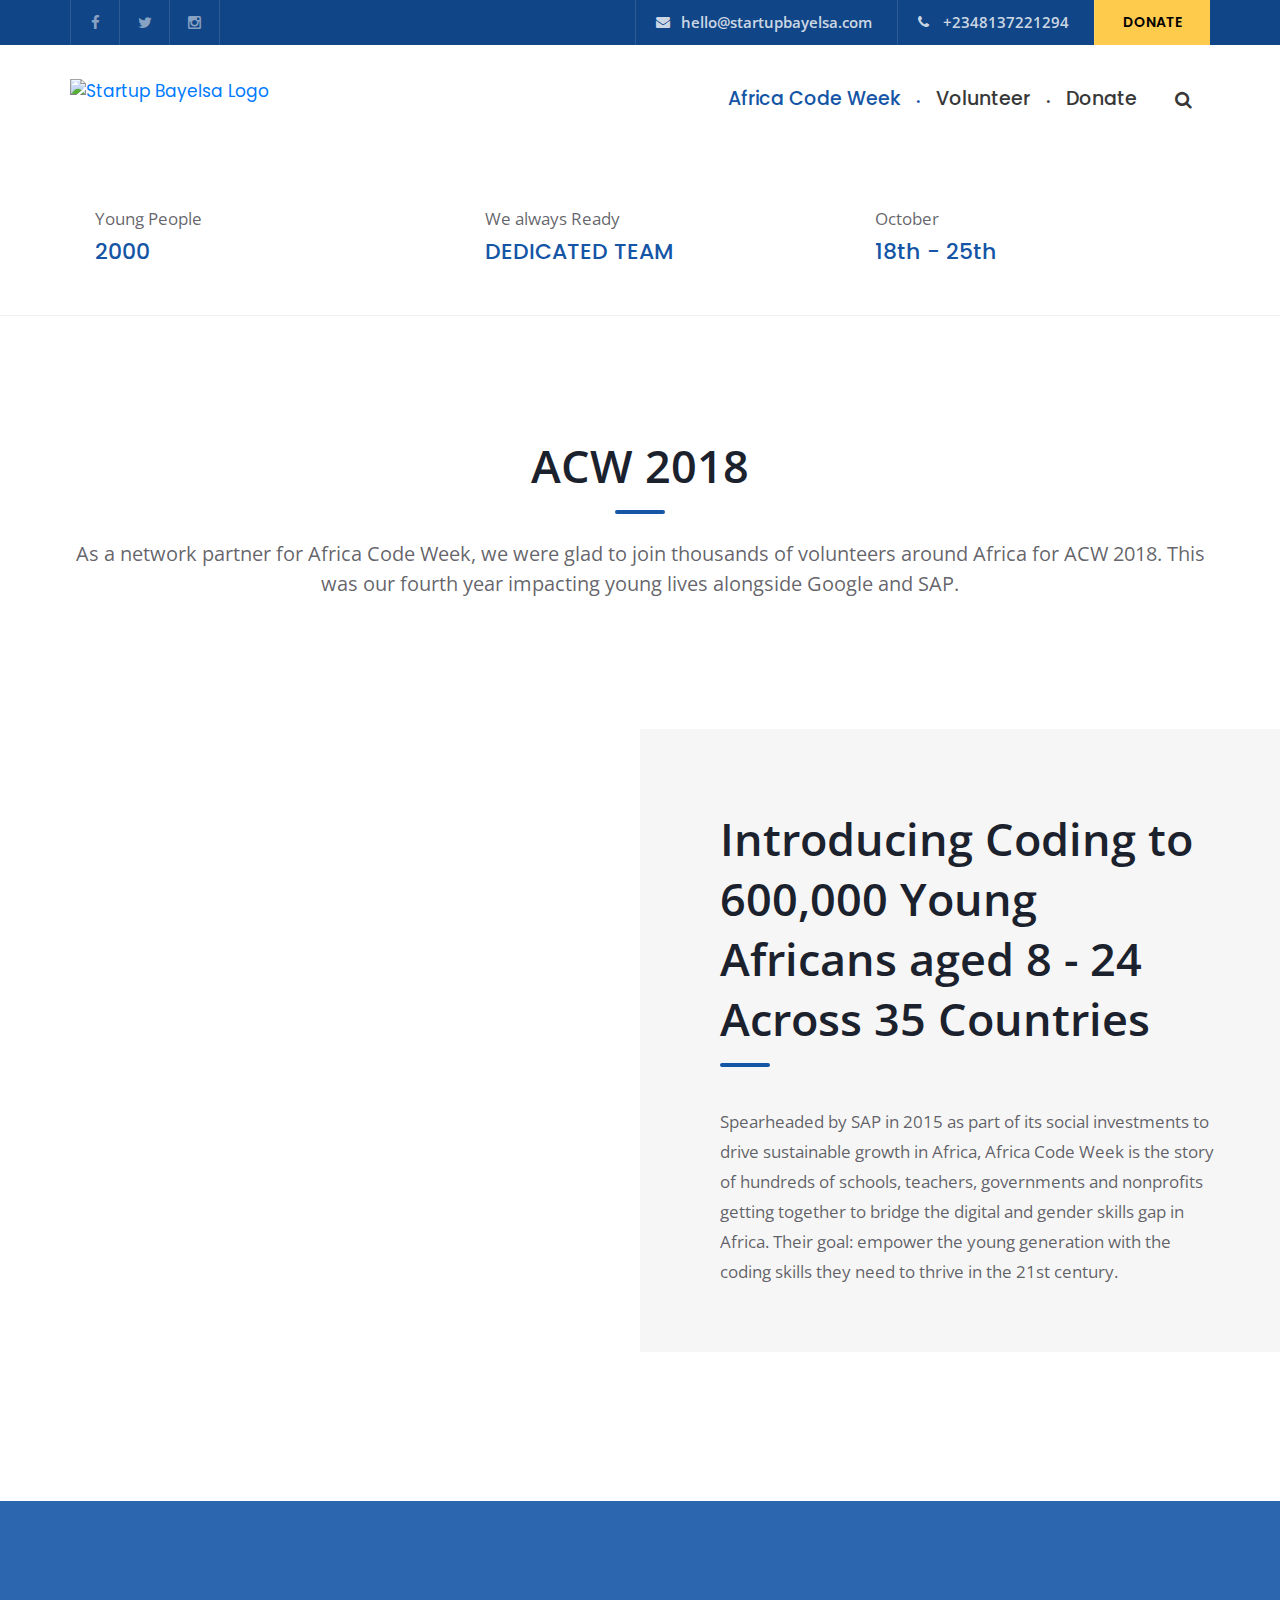
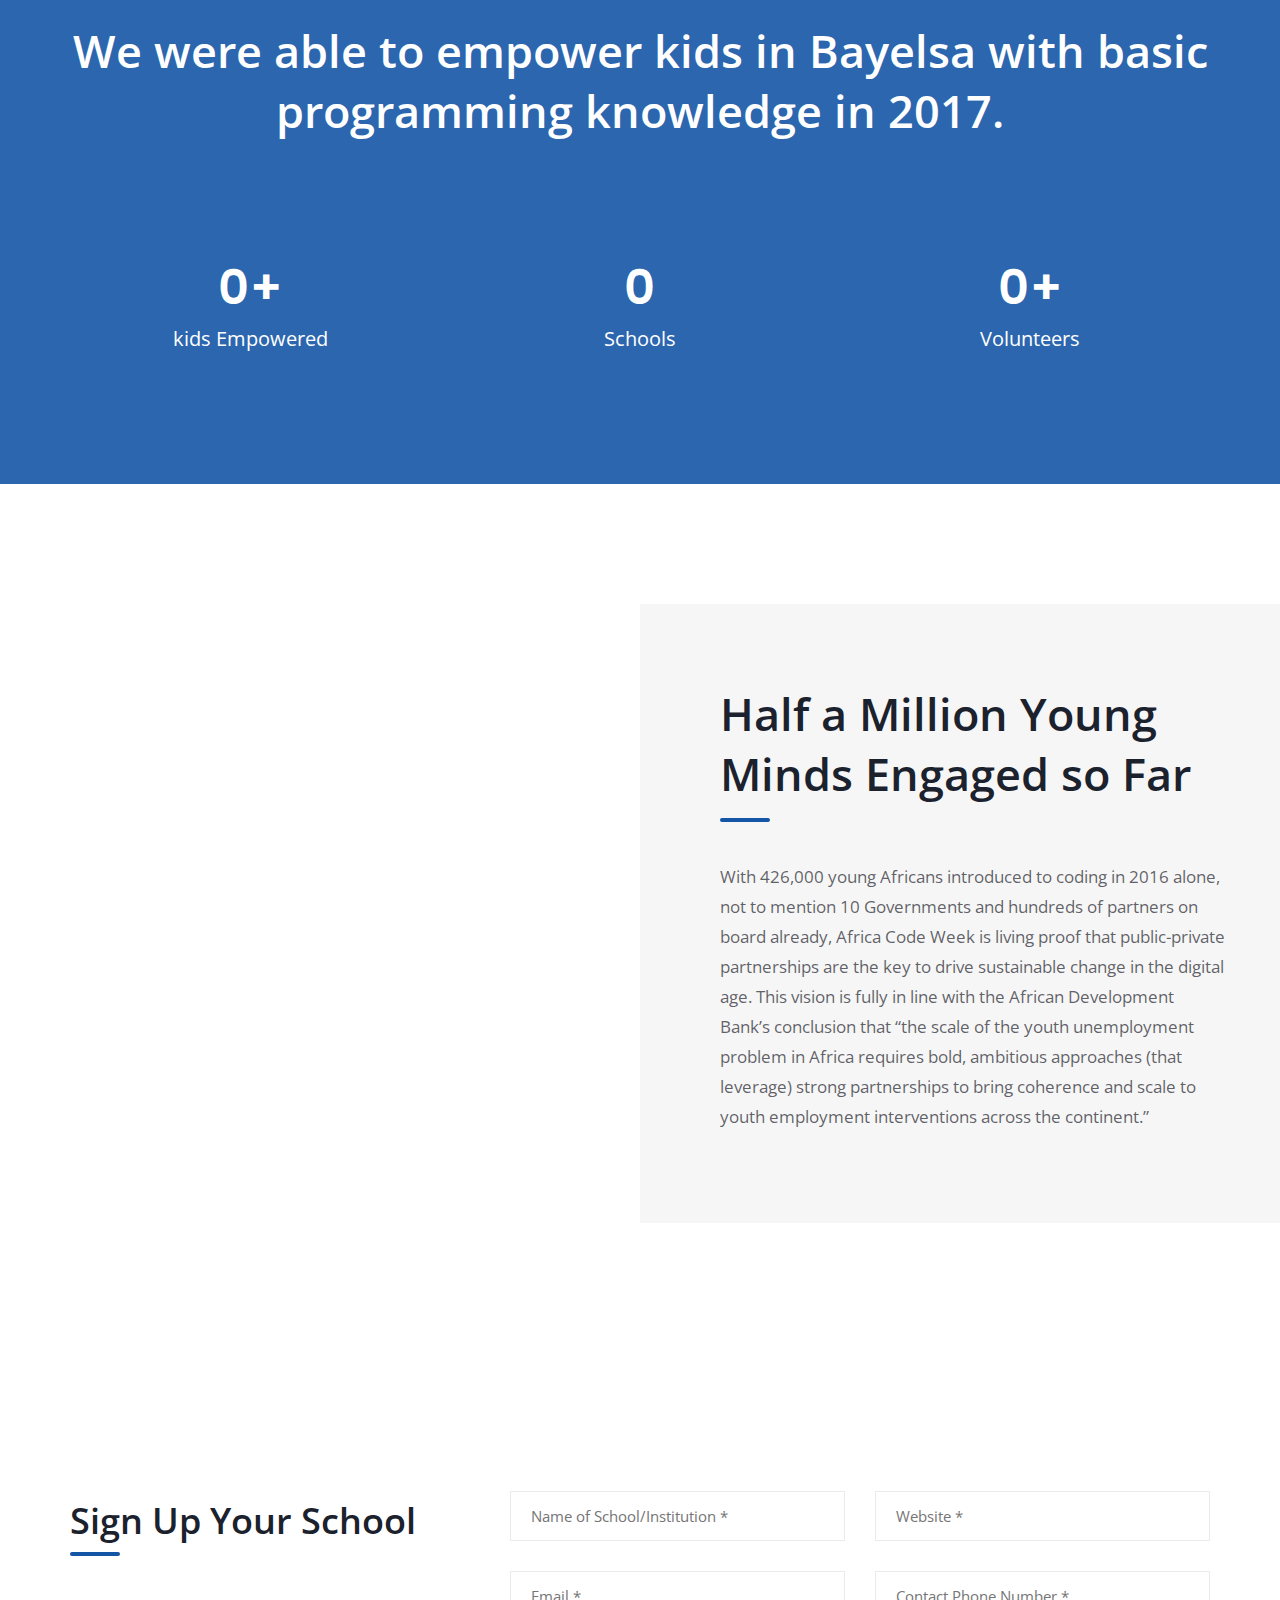
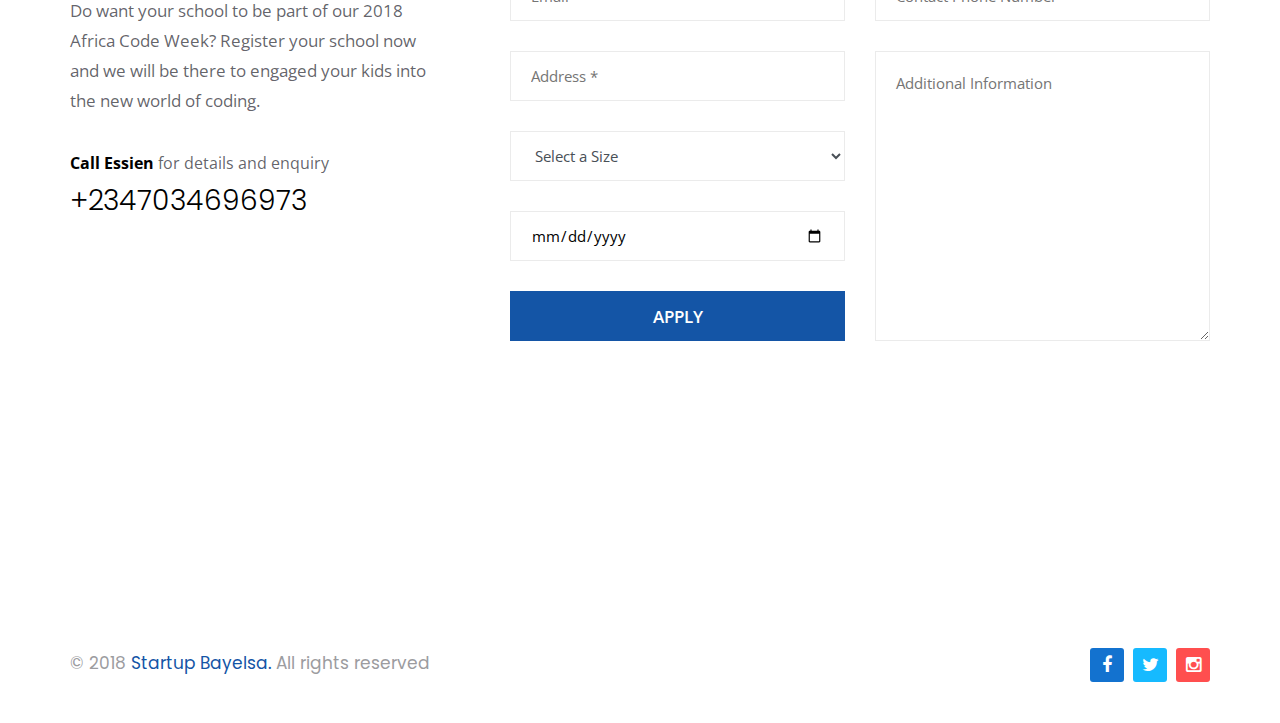
==== commit 9deeeaeb: "Update index.html" ====
--- a/index.html
+++ b/index.html
@@ -260,8 +260,8 @@
 							</div>  <!-- /.col- -->
 							<div class="col-sm-4 col-12">
 								<div class="single-box">
-			        				<h2 class="number"><span class="timer" data-from="0" data-to="37500" data-speed="1200" data-refresh-interval="5">0</span>+</h2>
-			        				<p>Completed Projects <br>$18 billion+</p>
+			        				<h2 class="number"><span class="timer" data-from="0" data-to="10" data-speed="1200" data-refresh-interval="5">0</span>+</h2>
+			        				<p>Volunteers</p>
 			        			</div> <!-- /.single-box -->
 							</div>  <!-- /.col- -->
 						</div> <!-- /.row -->
@@ -287,75 +287,7 @@
 
 
 
-			<!--
-			=====================================================
-				Testimonial Slider
-			=====================================================
-			-->
-			<div class="testimonial-section">
-				<div class="container">
-					<div class="theme-title text-center">
-						<h2>Client Testimonials</h2>
-					</div> <!-- /.theme-title -->
-					<div class="testimonial-slider">
-						<div class="item">
-							<div class="clearfix">
-								<img src="images/home/7.jpg" alt="" class="author-img float-left">
-								<div class="text float-left">
-									<h5>Rashed Kabir</h5>
-									<span>Director of Creativegigs</span>
-									<p>“Success is making our clients succeed. Nothing else matters how we work.”</p>
-									<img src="images/home/sign.png" alt="">
-								</div>
-							</div>
-						</div>
-						<div class="item">
-							<div class="clearfix">
-								<img src="images/home/8.jpg" alt="" class="author-img float-left">
-								<div class="text float-left">
-									<h5>Jannatul Fa.</h5>
-									<span>MD. Tourisom Group</span>
-									<p>“Success is making our clients succeed. Nothing else matters how we work.”</p>
-									<img src="images/home/sign.png" alt="">
-								</div>
-							</div>
-						</div>
-						<div class="item">
-							<div class="clearfix">
-								<img src="images/home/7.jpg" alt="" class="author-img float-left">
-								<div class="text float-left">
-									<h5>Rashed Kabir</h5>
-									<span>Director of Creativegigs</span>
-									<p>“Success is making our clients succeed. Nothing else matters how we work.”</p>
-									<img src="images/home/sign.png" alt="">
-								</div>
-							</div>
-						</div>
-						<div class="item">
-							<div class="clearfix">
-								<img src="images/home/8.jpg" alt="" class="author-img float-left">
-								<div class="text float-left">
-									<h5>Jannatul Fa.</h5>
-									<span>MD. Tourisom Group</span>
-									<p>“Success is making our clients succeed. Nothing else matters how we work.”</p>
-									<img src="images/home/sign.png" alt="">
-								</div>
-							</div>
-						</div>
-						<div class="item">
-							<div class="clearfix">
-								<img src="images/home/8.jpg" alt="" class="author-img float-left">
-								<div class="text float-left">
-									<h5>Jannatul Fa.</h5>
-									<span>MD. Tourisom Group</span>
-									<p>“Success is making our clients succeed. Nothing else matters how we work.”</p>
-									<img src="images/home/sign.png" alt="">
-								</div>
-							</div>
-						</div>
-					</div>
-				</div>
-			</div> <!-- /.testimonial-section -->
+			
 
 
 			<!--
@@ -490,4 +422,4 @@
 		<script src="js/theme.js"></script>
 		</div> <!-- /.main-page-wrapper -->
 	</body>
-</html>+</html>
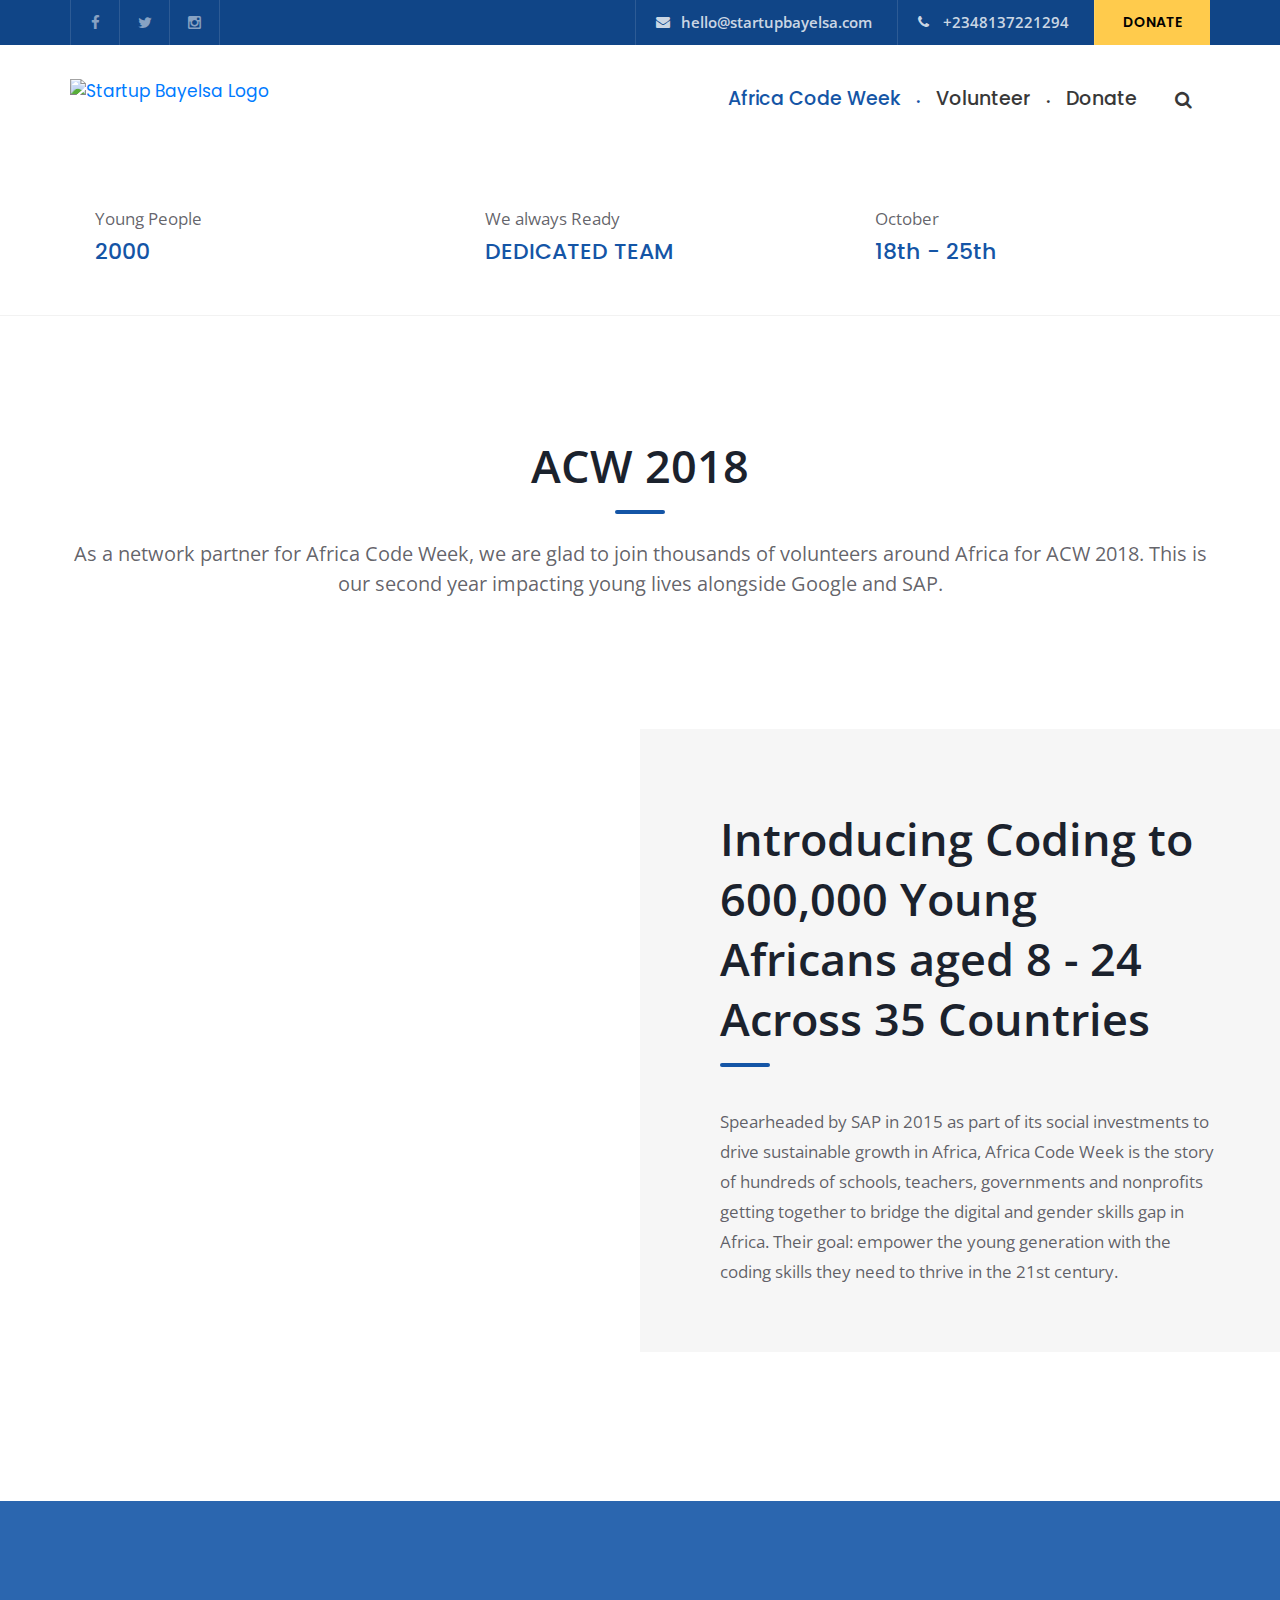
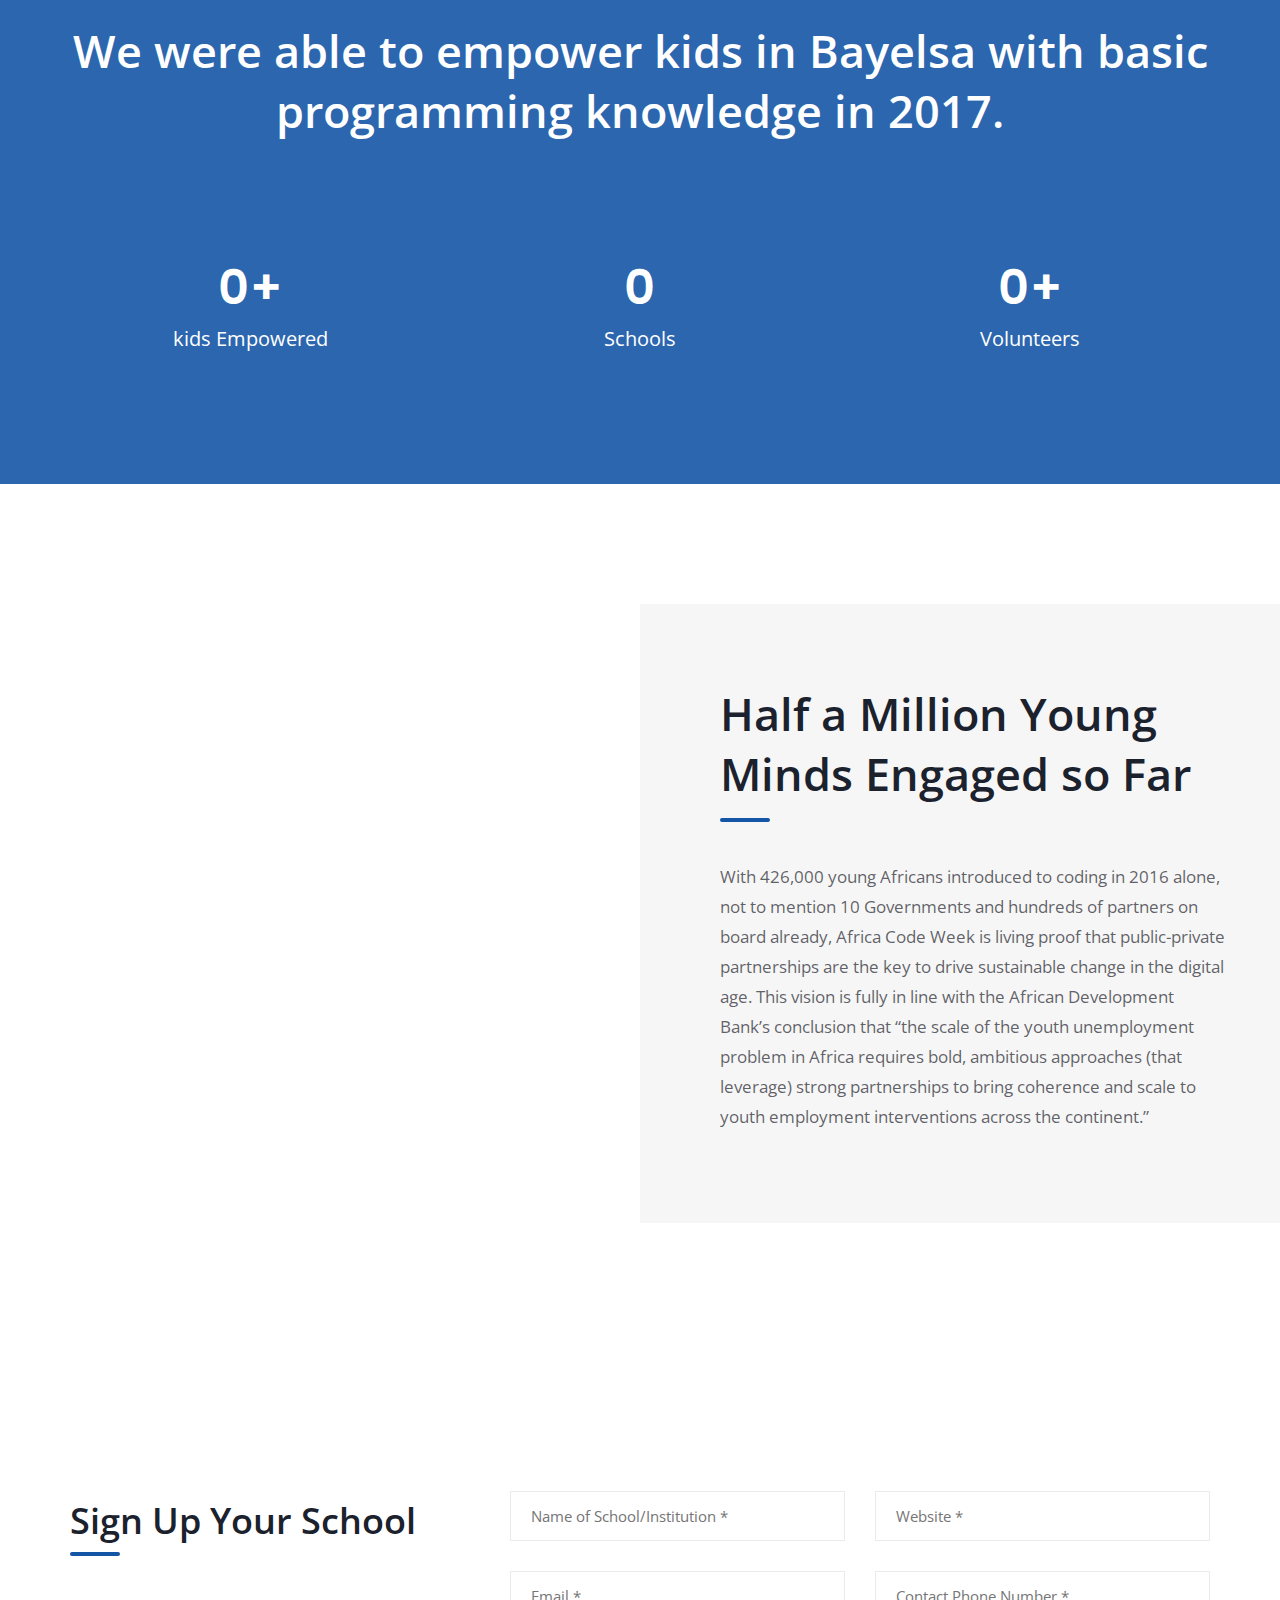
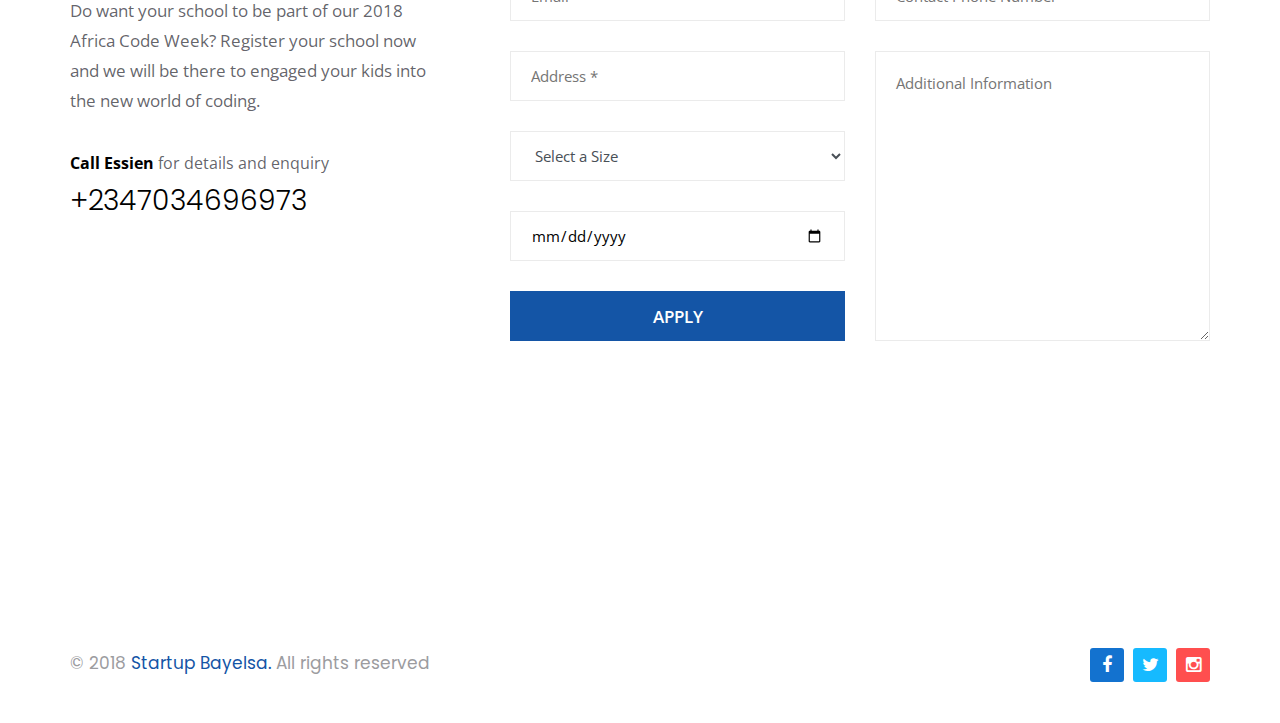
==== commit c2aeb28e: "Update index.html" ====
--- a/index.html
+++ b/index.html
@@ -8,10 +8,10 @@
 		<!-- For Resposive Device -->
 		<meta name="viewport" content="width=device-width, initial-scale=1, shrink-to-fit=no">
 
-		<title>Conis - Business And Finance HTML Template</title>
+		<title>Startup Bayelsa | Africa Code Week</title>
 
 		<!-- Favicon -->
-		<link rel="icon" type="image/png" sizes="56x56" href="images/fav-icon/icon.png">
+		<link rel="icon" type="image/png" sizes="56x56" href="images/fav-icon/favicon.png">
 
 
 		<!-- Main style sheet -->
@@ -205,7 +205,7 @@
 				<div class="container">
 					<div class="theme-title text-center">
 						<h2>ACW 2018</h2>
-						<p>As a network partner for Africa Code Week, we were glad to join thousands of volunteers around Africa for ACW 2018. This was our fourth year impacting young lives alongside Google and SAP.</p>
+						<p>As a network partner for Africa Code Week, we are glad to join thousands of volunteers around Africa for ACW 2018. This is our second year impacting young lives alongside Google and SAP.</p>
 					</div> <!-- /.theme-title -->
 					
 				</div> <!-- /.container -->
